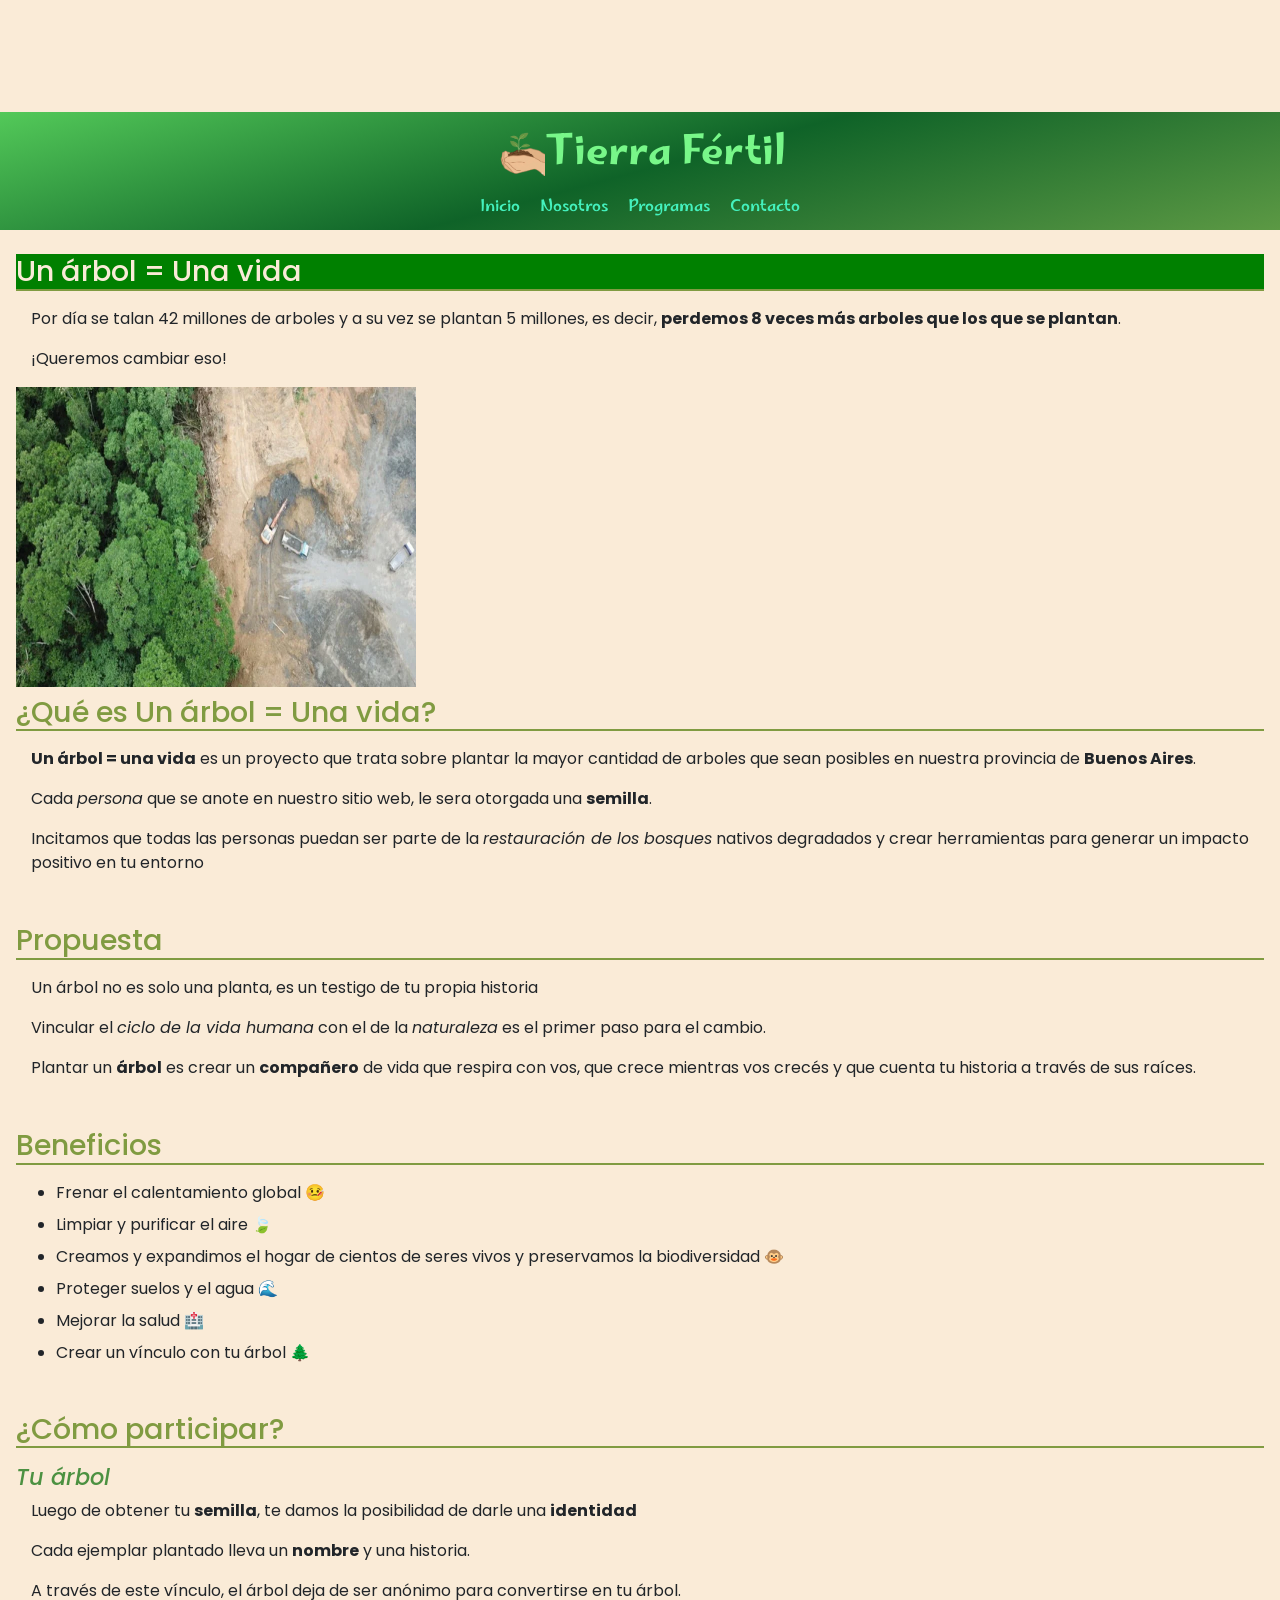
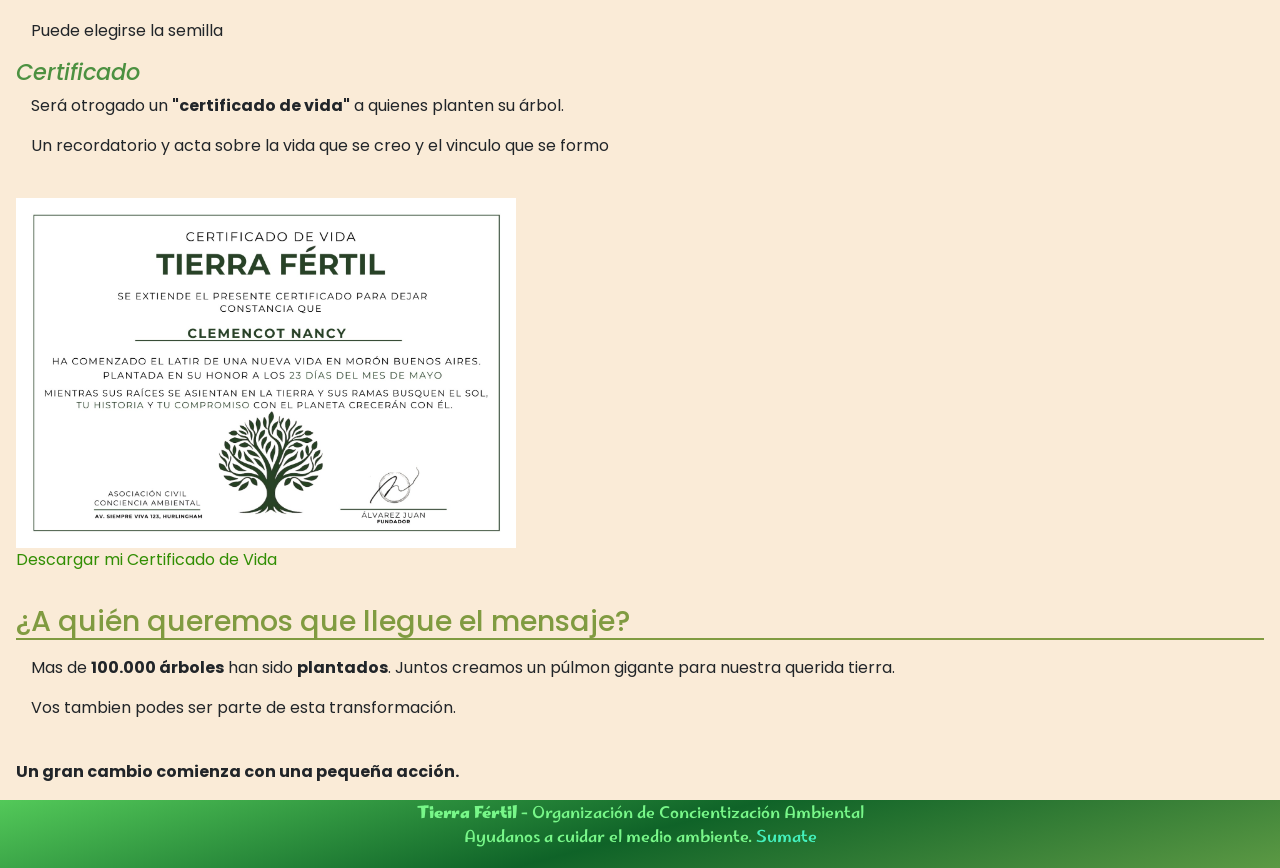
==== arbol.html @ 889e1631 "feat: agrego logo a las paginas" ====
<!DOCTYPE html>
<html lang="es">
    <head>
        <meta charset="UTF-8">
        <meta name="viewport" content="width=device-width, initial-scale=1.0">
        <link rel="preconnect" href="https://fonts.googleapis.com">
        <link rel="preconnect" href="https://fonts.gstatic.com" crossorigin> 
        <link href="https://fonts.googleapis.com/css2?family=Marhey:wght@300..700&family=Poppins:ital,wght@0,100;0,200;0,300;0,400;0,500;0,600;0,700;0,800;0,900;1,100;1,200;1,300;1,400;1,500;1,600;1,700;1,800;1,900&display=swap" rel="stylesheet">
        
        <link href="https://cdn.jsdelivr.net/npm/bootstrap@5.3.3/dist/css/bootstrap.min.css" rel="stylesheet">

        <link rel="stylesheet" href="css/estilos.css">

        <title>Un árbol = Una vida - Tierra Fértil</title>
    </head>

<body>
    <header class="encabezado">
            <div class="d-flex align-items-center justify-content-center">
                <img src="imagenes/LogoONG.png" alt="Logo Tierra Fértil" width="50" height="50" class="logo">
                <h1 class="d-none d-lg-block text-center pt-3">
                Tierra Fértil
                </h1>
            </div>
            <nav class="navbar navbar-expand-lg container-fluid navegacion">
                
                <div class="container-fluid d-flex justify-content-center">

                    <a class="navbar-brand d-lg-none tituloMobiles" href="index.html">Tierra Fértil</a>
                    
                    <button class="navbar-toggler ms-1" type="button" data-bs-toggle="collapse" data-bs-target=".menuTierraFertil" aria-controls="menuTierraFertil" aria-expanded="false" aria-label="Toggle navigation">
                        <span class="navbar-toggler-icon"></span>
                    </button>

                    <div class="collapse navbar-collapse menuTierraFertil">
                        
                        <ul class="navbar-nav text-end w-100 d-flex flex-column flex-lg-row justify-content-lg-center text-center">
                            <li class="mb-2 mb-lg-0"><a href="index.html">Inicio</a></li>
                            <li class="mb-2 mb-lg-0"><a href="nosotros.html">Nosotros</a></li>
                            <li class="menuDesplegable">
                            <a class="d-none d-lg-block" href="programas.html">Programas</a>

                            <ul class="subMenu">
                                <li><a href="sembrando.html">Sembrando conciencia diaria</a></li>
                                <li><a href="empleo.html">Empleo verde</a></li>
                                <li><a href="festival.html">Festival ambiental</a></li>
                                <li><a href="arbol.html">Un árbol = Una vida</a></li>
                            </ul>
                        </li>
                        <div class="mb-2 mb-lg-0 d-flex align-items-center justify-content-center">
                            <li class="d-lg-none"><a href="programas.html">Programas</a></li>
                    
                            <li class="nav-item dropdown d-lg-none">
                                <a class="nav-link dropdown-toggle" href="#" id="navbarDropdown" role="button" data-bs-toggle="dropdown" aria-expanded="false">
                                </a>
                        
                                <ul class="dropdown-menu bg-success border-0 text-center" aria-labelledby="navbarDropdown">
                                    <li><a class="dropdown-item text-white" href="sembrando.html">Sembrando conciencia diaria</a></li>
                                    <li><a class="dropdown-item text-white" href="empleo.html">Empleo verde</a></li>
                                    <li><a class="dropdown-item text-white" href="festival.html">Festival ambiental</a></li>
                                    <li><a class="dropdown-item text-white" href="arbol.html">Un árbol = Una vida</a></li>
                                </ul>
                            </li>
                        </div>
                            <li class="mb-2 mb-lg-0"><a href="contacto.html">Contacto</a></li>
                        </ul>
                    </div>
                </div>
            </nav>
        </header>

    <main class="cuerpoDePagina">

        <h2 class="titulo" >Un árbol = Una vida</h2>

                <p>
                    Por día se talan 42 millones de arboles y a su vez se plantan 5 millones, es decir,
                    <strong>perdemos 8 veces más arboles que los que se plantan</strong>.
                </p>

                <p>
                    ¡Queremos cambiar eso!
                </p>

        <section>
                
                <img src="imagenes/deforestacion" alt="fotografia de una deforestación masiva de un bosque"
                 width="400" height="300">

                <br>
            <h2>¿Qué es Un árbol = Una vida?</h2>

             <p>
                <strong>Un árbol = una vida</strong> es un proyecto que trata sobre plantar la mayor cantidad de arboles 
                que sean posibles en nuestra provincia de <strong>Buenos Aires</strong>.
             </p>

             <p>
                Cada <em>persona</em> que se anote en nuestro sitio web, 
                le sera otorgada una <strong>semilla</strong>.
             </p>

             <p>
                Incitamos que todas las personas puedan ser parte de la <em>restauración de los 
                bosques</em> nativos degradados y crear herramientas para 
                generar un impacto positivo en tu entorno
             </p>

        </section>

        <br>

        <section>
            <h2>Propuesta</h2>

            <p>
                Un árbol no es solo una planta, es un testigo de tu propia historia
            </p>

            <p>
                Vincular el <em>ciclo de la vida humana</em> con el de la <em>naturaleza</em> es el 
                primer paso para el cambio.
            </p>

            <p>
                Plantar un <strong>árbol</strong> es crear un <strong>compañero</strong> de vida que respira con vos, 
                que crece mientras vos crecés y que cuenta tu historia a través de sus raíces.
            </p>

        </section>

        <br>

        <section>
            <h2>Beneficios</h2>
                <ul>
                    <li>Frenar el calentamiento global 🤒</li>
                    <li>Limpiar y purificar el aire 🍃</li>
                    <li>Creamos y expandimos el hogar de cientos de seres vivos y preservamos la biodiversidad 🐵</li>
                    <li>Proteger suelos y el agua 🌊</li>
                    <li>Mejorar la salud 🏥</li>
                    <li>Crear un vínculo con tu árbol 🌲</li>
                </ul>
        </section>

        <br>

        <section>
            <h2>¿Cómo participar?</h2>

                <h3 class="subtitulo">Tu árbol</h3>
            <p>
                Luego de obtener tu <strong>semilla</strong>, 
                te damos la posibilidad de darle una <strong>identidad</strong>
            </p>

            <p>
                Cada ejemplar plantado lleva un <strong>nombre</strong> y una historia. 
            </p>

            <p>
                A través de este vínculo, el árbol deja de ser anónimo para convertirse en tu árbol.
            </p>

            <p>
                Puede elegirse la semilla
            </p>

                <h3 class="subtitulo">Certificado</h3>

                <p>
                    Será otrogado un <strong>"certificado de vida"</strong> a quienes
                    planten su árbol.
                </p>

                <p>
                    Un recordatorio y acta sobre la vida que se creo y el vinculo que se formo
                </p>

                <br>

                <img src="imagenes/Diploma_Bien.jpeg" alt="Foto de referencia del diploma del árbol"
                    width="500" height="350">

                <br>

                <a href="pdf/Diploma_Bien.pdf" target="_blank"
                download="Diploma_Bien">
                Descargar mi Certificado de Vida
                </a>

        </section>

        <br>

        <section>

                <h2> ¿A quién queremos que llegue el mensaje? </h2>
                <p>
                    Mas de <strong>100.000 árboles</strong> han sido <strong>plantados</strong>. 
                    Juntos creamos un púlmon gigante para nuestra querida tierra.
                </p>

                <p>
                    Vos tambien podes ser parte de esta transformación.
                </p>
            <br>
            
             <strong>Un gran cambio comienza con una pequeña acción.</strong>
        </section>

    </main>

    <footer class="pieDePagina">
            <p>
                <strong>Tierra Fértil</strong> - Organización de Concientización Ambiental <br>
                Ayudanos a cuidar el medio ambiente. <a href="contacto.html">Sumate</a> <br>
            </p>
        </footer>
        <script src='https://cdn.jsdelivr.net/npm/bootstrap@5.3.3/dist/js/bootstrap.bundle.min.js'> </script>
    </body>
</html>
---- css/estilos.css ----
* {
 box-sizing: border-box;
 margin: 0;
 padding: 0;
}

/* Variables */
:root {
    --color-marca: linear-gradient(165deg, #53c959, #0f6328, #157402b0); /*fondo verde*/
    --color-fondo: antiquewhite;
    --color-acento: #809B41;
    --color-publicaciones: #a9e159 ;
    --color-subtitulos: #4c9141 ;
    --color-links: #b40505; 
    --color-hover: #44f1bd;
}

body {
    font-family: "Poppins", sans-serif; 
    margin: 0px;
    padding: 0;
    padding-top: 7rem;
    background-color: var(--color-fondo);
    line-height: 1.5;
    min-height: 100vh;
    flex-direction: column;
    display: flex;
}

/*-- Navegación --*/

 .encabezado {
    font-family: "Marhey", sans-serif;
    background: var(--color-marca);
    color: #78f789;
    padding: 0.2em;
    text-align: center;
    width: 100%;
    margin: 0;
}

.navegacion ul {
    list-style: none;
    padding: 0;
}
.navegacion ul li {
    display: inline-block;
    margin: 0 10px;
    position: relative;
}

.navegacion ul li a {
    color: var(--color-hover);
    text-decoration: none;
}
.navegacion ul li a:hover {
    color: var(--color-links);
    text-decoration: none;
}

.navegacion .dropdown-menu.show {
    background: #0b5e28;
    border-radius: 1rem;
    padding: 0.5rem;
    min-width: 240px;
    
    position: absolute;
    left: 50%;
    transform: translateX(-50%);
    z-index: 1000;
}

.navegacion .dropdown-item {
    display: block;
    text-align: center;
    padding: 0.6rem 1.2rem;
    white-space: normal;
}

.navegacion .dropdown-item:hover {
    background-color: rgba(255, 255, 255, 0.15);
    color: #a3e635;
    border-radius: 4px;
}

    /*Nav mobiles*/
.tituloMobiles {
    font-size: 1.5rem;
    font-weight: bold;
    color: var(--color-marca);
    text-decoration: none;
}


/* Menu desplegable */

.navegacion ul ul {
    display: none;
    position: absolute;
    top: 100%;
    right:-110%;
    min-width: 270px;
    padding: 1px;
    background-color: #1E771E;
}

.menuDesplegable:hover .subMenu {
    display: inline-block;
}

.menuDesplegableMobile {
    background-color: var(--color-acento);
}

.subMenu li {
    display: block;
    margin: 10px;
    padding:10px;
    text-align: center;
}


/* Cuerpo de las paginas */
.cuerpoDePagina {
    max-width: 1800px;
    margin: 0rem auto;
    padding: 1rem;
    justify-content: center;
}

.cuerpoDePaginaContacto {
    max-width: 1800px;
    margin: 0rem ;
    padding: 1rem;
}

.cuerpoDePagina a {
    color: #2f8d00fc;
    text-decoration: none;
}

.cuerpoDePagina a:hover {
    color: var(--color-links);
    text-decoration: underline;
}

.cuerpoDePagina ul {
    padding-left: 40px;
    margin-bottom: 15px;
}

.cuerpoDePagina li {
    margin-bottom: 8px;
}

.cuerpoDePagina p {
    padding: 0 15px;
    text-align: justify;
}


.contenidos {
    margin-bottom: 1rem;
    padding: 0.5rem;
}

.programas {
    padding: 1rem;
}


/*-- Pie de pagina --*/
    /* Decoracion */
.pieDePagina {
    font-family: "Marhey", sans-serif;
    background: var(--color-marca);
    color: #78f789;
    padding: 0.1em;
    text-align: center;
}

    /* Decoracion de enalces */
.pieDePagina a {
    color: #44f1bd;
    text-decoration: none;
}
    /* Margenes y ubicacion*/
.pieDePagina {
    width: 100%;
    margin-top: auto;
    margin-bottom: 0;
}

/* Header */
.principal {
    padding: 0.3em;
    flex: 1;
}

.principal img {
    max-width: 100%;
    height: 500px;
}

.quienesSomos {
    text-align: center;
}

.quienesSomos p {
    text-align: left;
}

dt {
    font-weight: bold;
}

dd {
    margin: 0 0 0.8rem 1rem;
}

/* Pagina Inicio */
.tarjetas-programas {
    display: flex;
    flex-wrap: wrap;
    gap: 15px;
    justify-content: center;
    margin-top: 1rem;
}

.subtitulo-inicio {
    color: var(--color-subtitulos);
    margin-top: 1rem;
    text-align: center;
    margin-bottom: 1rem;
}

.texto-inicio{
    font-size: 1.3rem ;
    font-weight: 500;
    text-align: center;
}

.tarjetas-programas  {
    padding: 2rem;
    background-image: url('../imagenes/bosque.jpg');
    background-size: cover;
    background-position: center;
}

.programas-inicio p{
    font-size: 1.2rem ;
    color: white;
    font-weight: 500;
    text-align: center;
}

.programas-inicio {
    background-color: rgba(0, 0, 0, 0.7);
    border: 1px solid var(--color-acento);
    margin: 0.5rem;
    padding: 1rem;
    width: 350px;
    text-align: center;
}

/* Publicaciones */

.containerPublicaciones {
    background-color: var(--color-publicaciones) ;
    padding: 30px ;
    margin: 9px ;
    gap: 30px ;
    display: flex ;
    justify-content: space-around;
    flex-direction: row ;
    flex-wrap: wrap;
    align-items: flex-start;
}

.containerPublicaciones.menorGap {
    gap: 15px;
    flex-wrap: wrap;
}

.containerPublicaciones > figure {
    width: 300px;
    display: flex;
    flex-direction: column;
    align-items: center;
    margin: 0;
}

.containerPublicaciones.menorGap > figure {
    width: 200px;
}

.imagen_1 {
    border: 4px solid var(--color-fondo) ;
    width: 300px ;
    height: 194px;
}

.imagen_2 {
    border: 4px solid var(--color-fondo) ;
    width: 230px ;
    height: 130px;
}

.texto_imagen {
    font-family: 'Poppins', sans-serif;
    font-size: 15px ;
    color: #553d2a;
    font-weight: 500;
    text-align: center;
    margin: 10px;
}

/* video */

.container_video{
    background-color: var(--color-publicaciones);
    padding: 10px;
    margin: 20px;
    max-width: 716px;
    display: flex;
    justify-content: center;
    align-items: center;
}

.video {
    display: block;
    width: 100%;
    height: auto;
    border: 4px solid var(--color-fondo);
}

/* Formulario de contacto */

form {
    font-family: "Marhey", sans-serif;
    width: 100%;
    border: 1px solid var(--color-acento);
    padding: 1rem;
    margin-top: 0;
    margin-bottom: 1rem;
    justify-content: center;
}

form label {
    display: inline-block;
    margin-right: 10px; 
}

form input, form textarea {
    width: 90%;
    padding: 8px;
    margin-bottom: 10px;
    border: 1px solid var(--color-acento);
}

form select {
    width: 90%;
    padding: 8px;
    margin-bottom: 10px;
    border: 1px solid var(--color-acento);
}

/* Bootstrap - personalizaciones */
.boton{
    color: var(--color-acento) !important;
    border-color: var(--color-acento)!important;
}

.boton:hover {
    background-color: var(--color-acento)!important;
    color: #fff !important;
    border-color: var(--color-acento) !important;
}

/* Titulo*/
h2 {
  font-size: 1.8rem;         
  color: var(--color-acento); 
  margin-top: 0.5rem;           
  margin-bottom: 1rem;        
  border-bottom: 2px solid var(--color-acento); 
}

h3 {
  font-size: 1.4rem;          
  margin-bottom: 0.5rem;
  font-style: italic;         
  margin-top: 1rem;
}

.titulo {
    color: var(--color-fondo) ;
    background-color: green ;
}

.subtitulo {
    color: var(--color-subtitulos)
}

.programas hr{
    height: 1px;
    background-color: var(--color-acento);
    border: none
}
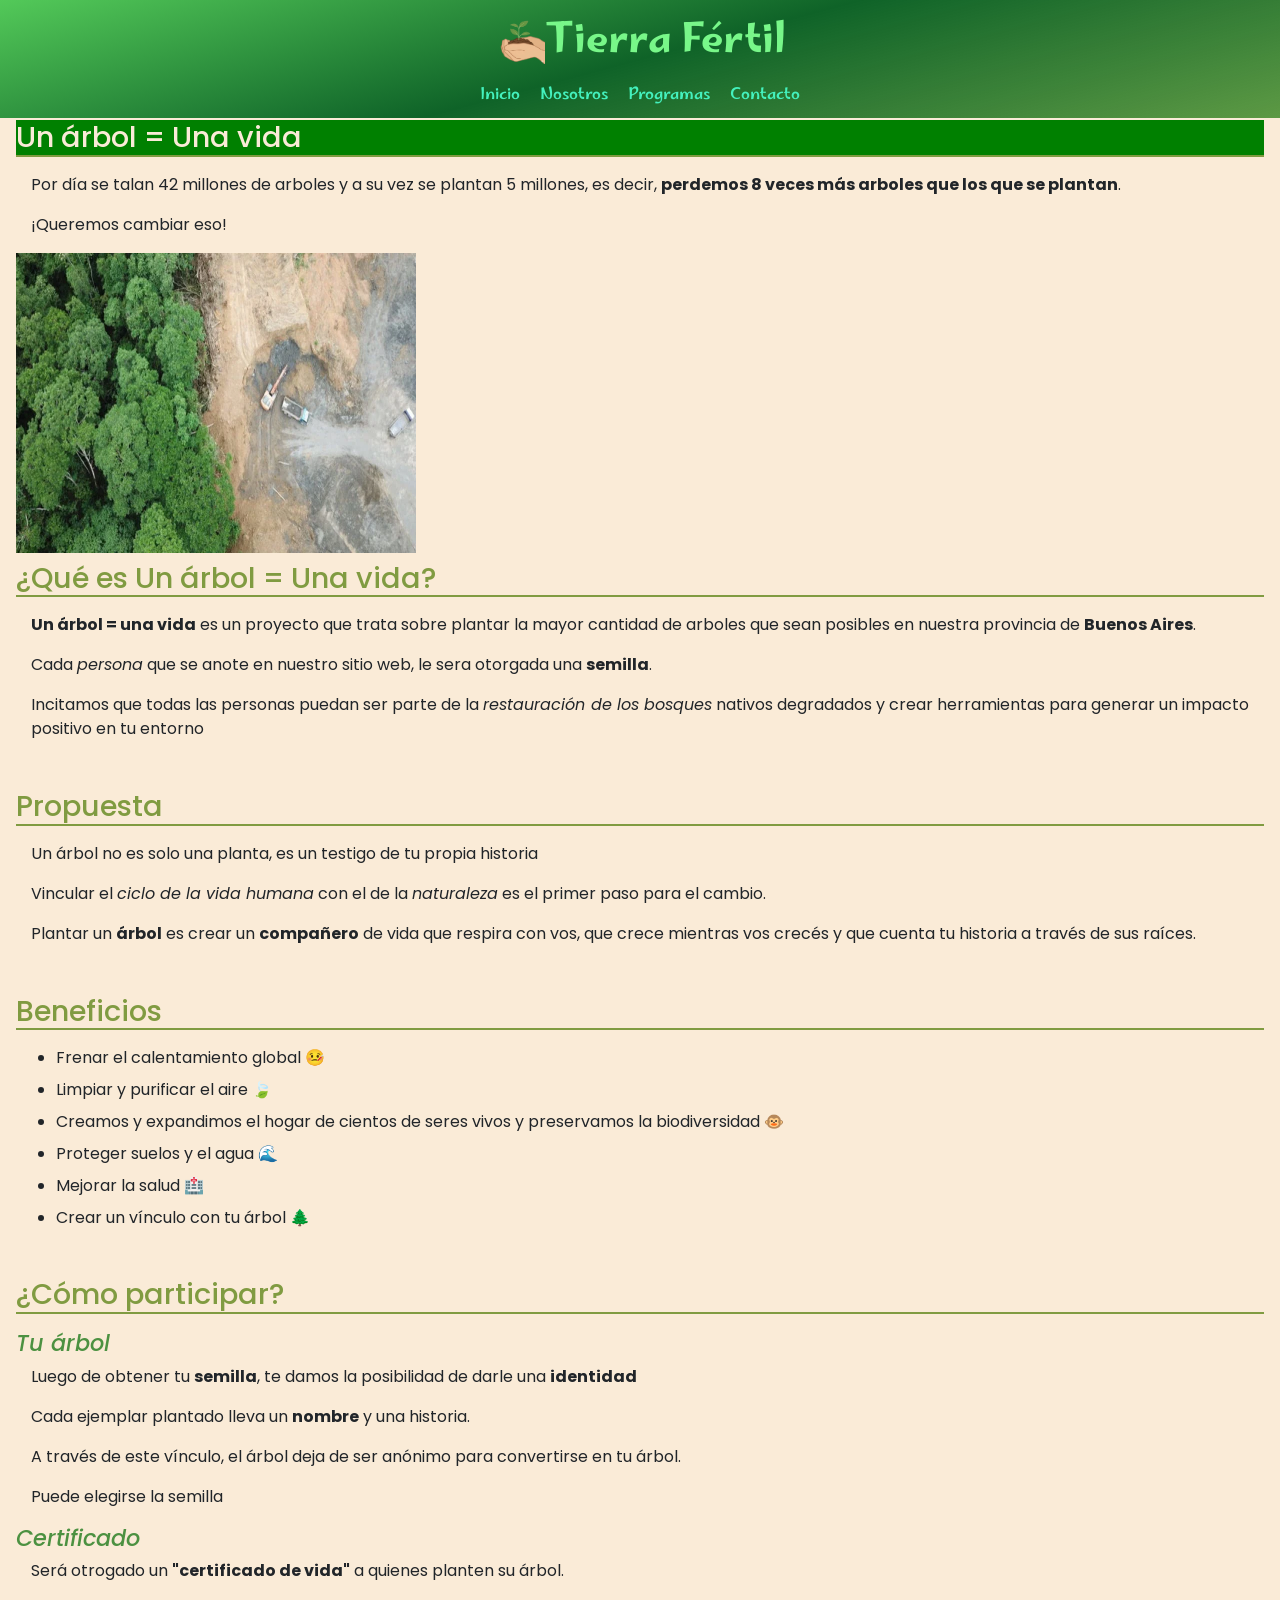
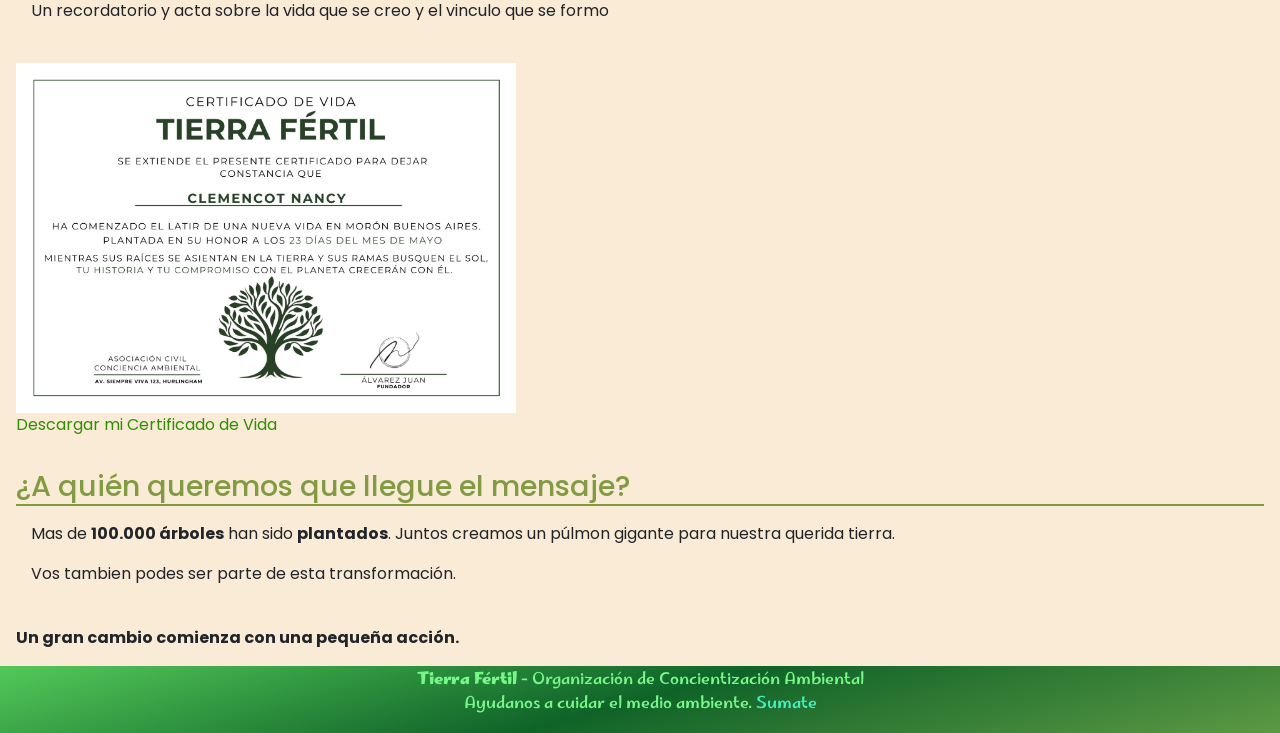
==== commit 0c63547f: "fix: arreglo la validacion del header de las paginas" ====
--- a/arbol.html
+++ b/arbol.html
@@ -15,7 +15,7 @@
     </head>
 
 <body>
-    <header class="encabezado">
+    <header class="fixed-top encabezado">
             <div class="d-flex align-items-center justify-content-center">
                 <img src="imagenes/LogoONG.png" alt="Logo Tierra Fértil" width="50" height="50" class="logo">
                 <h1 class="d-none d-lg-block text-center pt-3">
@@ -38,30 +38,30 @@
                             <li class="mb-2 mb-lg-0"><a href="index.html">Inicio</a></li>
                             <li class="mb-2 mb-lg-0"><a href="nosotros.html">Nosotros</a></li>
                             <li class="menuDesplegable">
-                            <a class="d-none d-lg-block" href="programas.html">Programas</a>
-
-                            <ul class="subMenu">
-                                <li><a href="sembrando.html">Sembrando conciencia diaria</a></li>
-                                <li><a href="empleo.html">Empleo verde</a></li>
-                                <li><a href="festival.html">Festival ambiental</a></li>
-                                <li><a href="arbol.html">Un árbol = Una vida</a></li>
-                            </ul>
-                        </li>
-                        <div class="mb-2 mb-lg-0 d-flex align-items-center justify-content-center">
-                            <li class="d-lg-none"><a href="programas.html">Programas</a></li>
-                    
-                            <li class="nav-item dropdown d-lg-none">
-                                <a class="nav-link dropdown-toggle" href="#" id="navbarDropdown" role="button" data-bs-toggle="dropdown" aria-expanded="false">
-                                </a>
-                        
-                                <ul class="dropdown-menu bg-success border-0 text-center" aria-labelledby="navbarDropdown">
-                                    <li><a class="dropdown-item text-white" href="sembrando.html">Sembrando conciencia diaria</a></li>
-                                    <li><a class="dropdown-item text-white" href="empleo.html">Empleo verde</a></li>
-                                    <li><a class="dropdown-item text-white" href="festival.html">Festival ambiental</a></li>
-                                    <li><a class="dropdown-item text-white" href="arbol.html">Un árbol = Una vida</a></li>
+                                <a class="d-none d-lg-block" href="programas.html">Programas</a>
+
+                                <ul class="subMenu">
+                                    <li><a href="sembrando.html">Sembrando conciencia diaria</a></li>
+                                    <li><a href="empleo.html">Empleo verde</a></li>
+                                    <li><a href="festival.html">Festival ambiental</a></li>
+                                    <li><a href="arbol.html">Un árbol = Una vida</a></li>
                                 </ul>
                             </li>
-                        </div>
+                            
+                           <li class="mb-2 d-lg-none text-center w-100">
+    
+                                <a class="me-1 inline-block" href="programas.html">Programas</a>
+
+                                <a class="dropdown-toggle inline-block" href="#" id="navbarDropdownMobile" role="button" data-bs-toggle="dropdown" aria-expanded="false"></a>
+                                
+                                <ul class="dropdown-menu text-center w-50 d-column d-lg-none menuDespegableMobile" aria-labelledby="navbarDropdownMobile">
+                                    <li><a class="dropdown-item d-block" href="sembrando.html">Sembrando conciencia diaria</a></li>
+                                    <li><a class="dropdown-item d-block" href="empleo.html">Empleo verde</a></li>
+                                    <li><a class="dropdown-item d-block" href="festival.html">Festival ambiental</a></li>
+                                    <li><a class="dropdown-item d-block" href="arbol.html">Un árbol = Una vida</a></li>
+                                </ul>
+
+                            </li>
                             <li class="mb-2 mb-lg-0"><a href="contacto.html">Contacto</a></li>
                         </ul>
                     </div>
--- a/css/estilos.css
+++ b/css/estilos.css
@@ -19,7 +19,7 @@
     font-family: "Poppins", sans-serif; 
     margin: 0px;
     padding: 0;
-    padding-top: 7rem;
+    padding-top: 6rem;
     background-color: var(--color-fondo);
     line-height: 1.5;
     min-height: 100vh;
@@ -128,12 +128,6 @@
     justify-content: center;
 }
 
-.cuerpoDePaginaContacto {
-    max-width: 1800px;
-    margin: 0rem ;
-    padding: 1rem;
-}
-
 .cuerpoDePagina a {
     color: #2f8d00fc;
     text-decoration: none;
@@ -265,7 +259,7 @@
 
 /* Publicaciones */
 
-.containerPublicaciones {
+.container {
     background-color: var(--color-publicaciones) ;
     padding: 30px ;
     margin: 9px ;
@@ -277,12 +271,12 @@
     align-items: flex-start;
 }
 
-.containerPublicaciones.menorGap {
+.container.menorGap {
     gap: 15px;
     flex-wrap: wrap;
 }
 
-.containerPublicaciones > figure {
+.container > figure {
     width: 300px;
     display: flex;
     flex-direction: column;
@@ -290,7 +284,7 @@
     margin: 0;
 }
 
-.containerPublicaciones.menorGap > figure {
+.container.menorGap > figure {
     width: 200px;
 }
 
@@ -335,15 +329,13 @@
 }
 
 /* Formulario de contacto */
-
 form {
     font-family: "Marhey", sans-serif;
-    width: 100%;
+    width: 40%;
     border: 1px solid var(--color-acento);
     padding: 1rem;
-    margin-top: 0;
-    margin-bottom: 1rem;
-    justify-content: center;
+    margin-top: 1rem;
+    margin-bottom: 0.5rem;
 }
 
 form label {
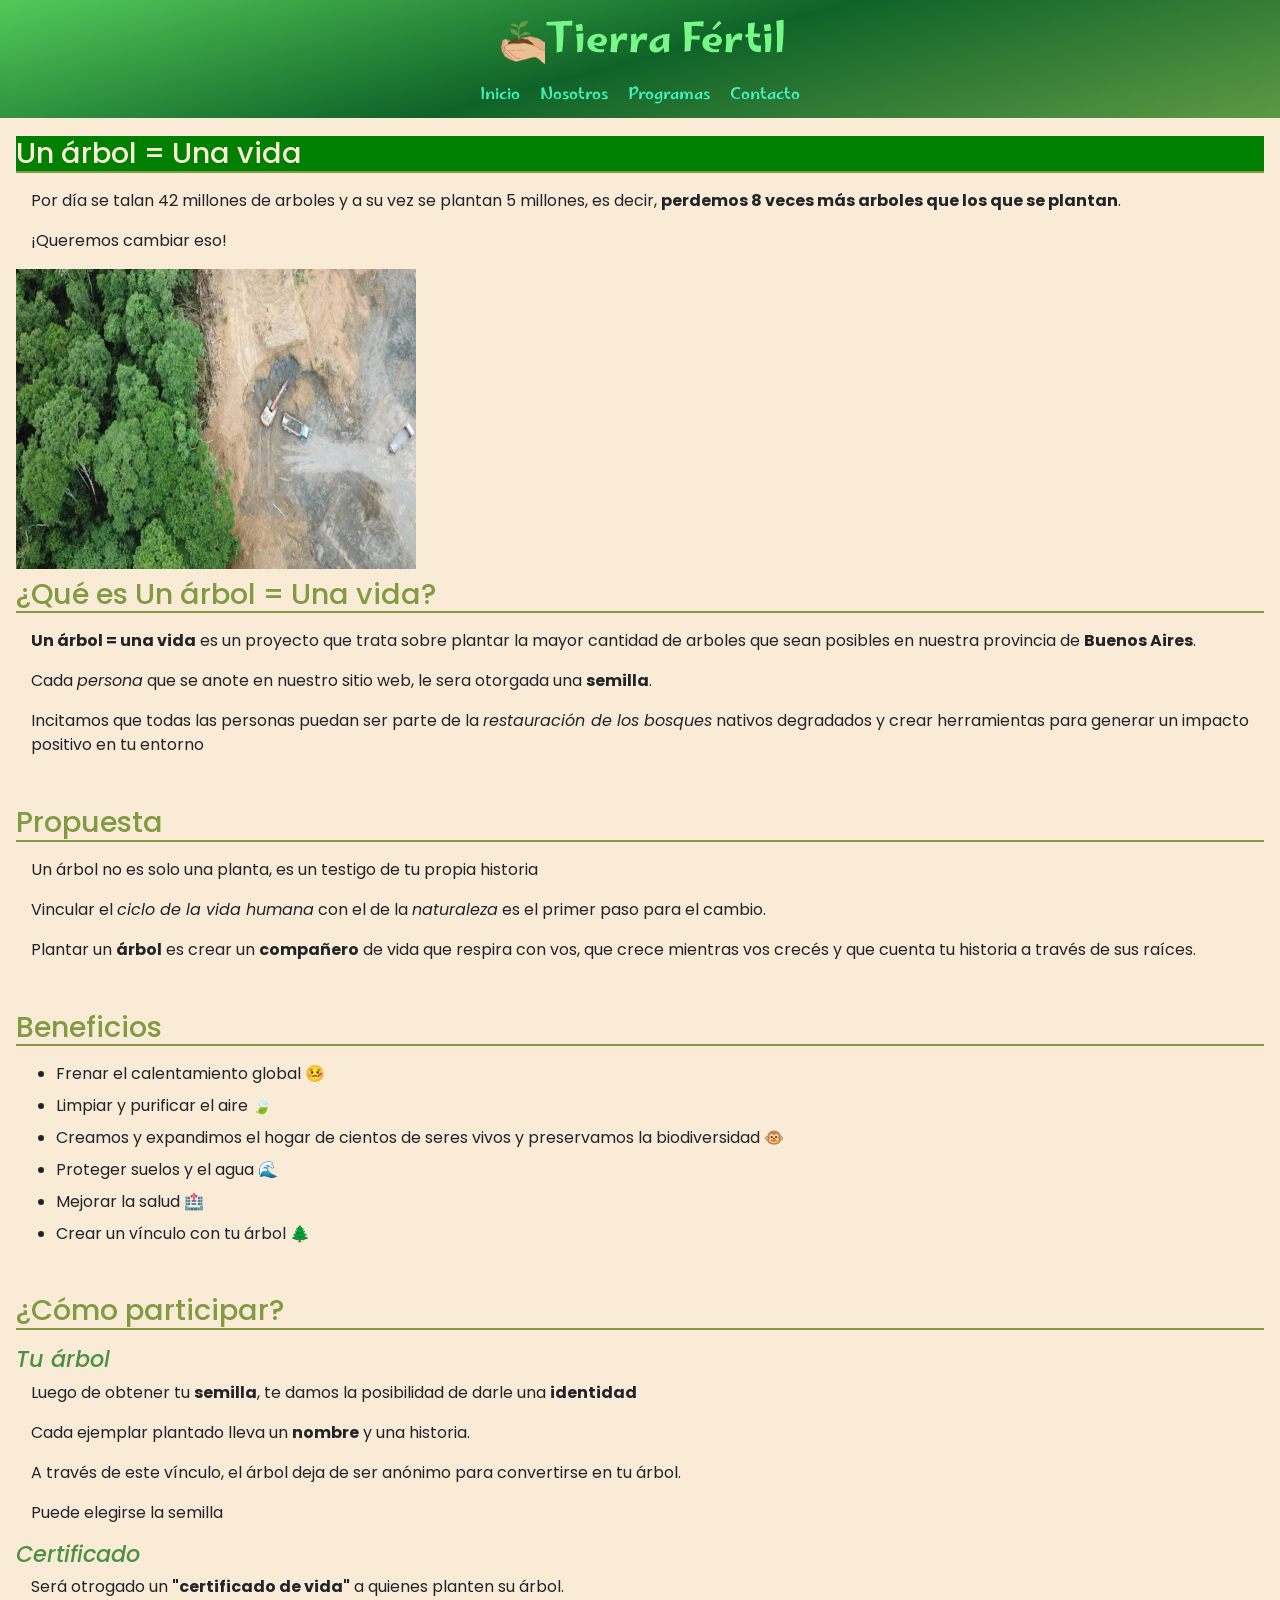
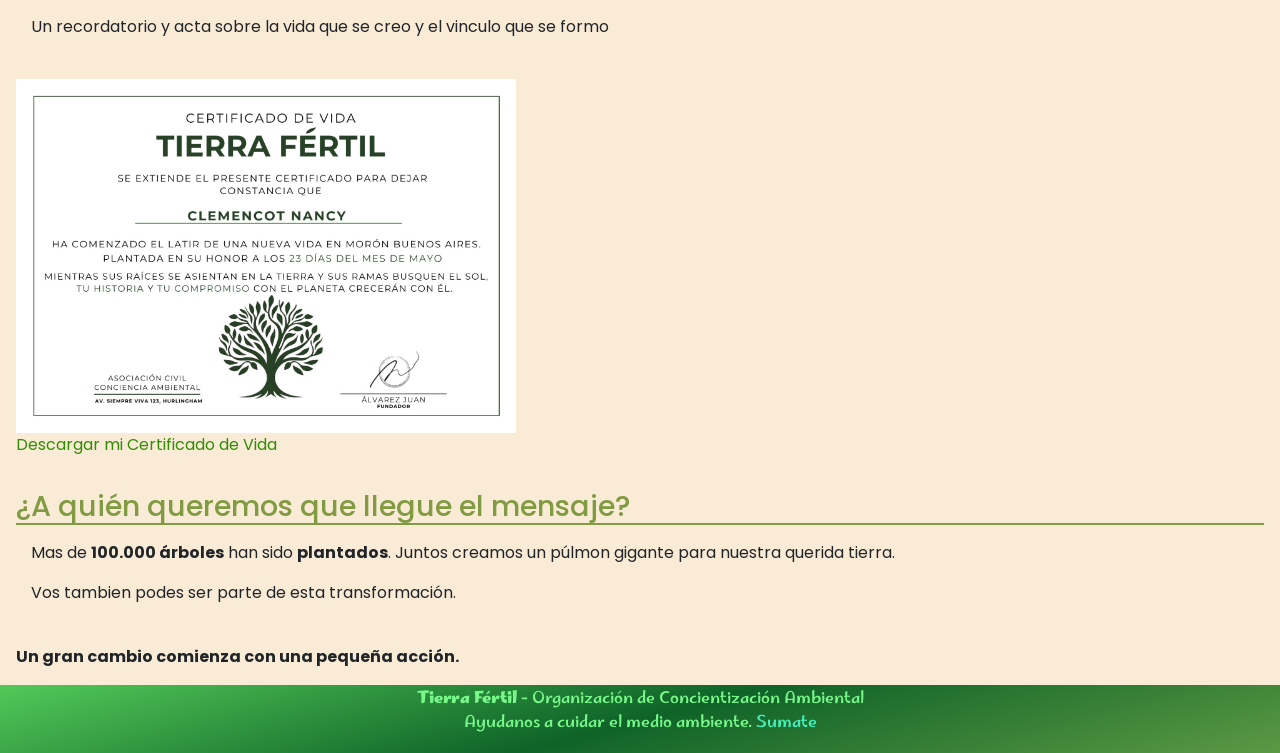
==== commit 61ab1ba9: "fix: Arreglé página arbol para pantallas chicas" ====
--- a/arbol.html
+++ b/arbol.html
@@ -179,7 +179,7 @@
 
                 <br>
 
-                <img src="imagenes/Diploma_Bien.jpeg" alt="Foto de referencia del diploma del árbol"
+                <img src="imagenes/Diploma_Bien.jpeg" class="img-fluid" alt="Foto de referencia del diploma del árbol"
                     width="500" height="350">
 
                 <br>
--- a/css/estilos.css
+++ b/css/estilos.css
@@ -19,7 +19,7 @@
     font-family: "Poppins", sans-serif; 
     margin: 0px;
     padding: 0;
-    padding-top: 6rem;
+    padding-top: 7rem;
     background-color: var(--color-fondo);
     line-height: 1.5;
     min-height: 100vh;
@@ -128,6 +128,12 @@
     justify-content: center;
 }
 
+.cuerpoDePaginaContacto {
+    max-width: 1800px;
+    margin: 0rem ;
+    padding: 1rem;
+}
+
 .cuerpoDePagina a {
     color: #2f8d00fc;
     text-decoration: none;
@@ -259,24 +265,24 @@
 
 /* Publicaciones */
 
-.container {
+.containerPublicaciones {
     background-color: var(--color-publicaciones) ;
-    padding: 30px ;
+    padding: 20px ;
     margin: 9px ;
-    gap: 30px ;
-    display: flex ;
+    display: flex;
+    gap: 10px ;
     justify-content: space-around;
     flex-direction: row ;
     flex-wrap: wrap;
     align-items: flex-start;
 }
 
-.container.menorGap {
+.containerPublicaciones.menorGap {
     gap: 15px;
     flex-wrap: wrap;
 }
 
-.container > figure {
+.containerPublicaciones > figure {
     width: 300px;
     display: flex;
     flex-direction: column;
@@ -284,7 +290,13 @@
     margin: 0;
 }
 
-.container.menorGap > figure {
+.containerPublicaciones .card-img-top {
+    height: 13rem;
+    width: auto;    
+    object-fit: cover;   
+}
+
+.containerPublicaciones.menorGap > figure {
     width: 200px;
 }
 
@@ -303,7 +315,7 @@
 .texto_imagen {
     font-family: 'Poppins', sans-serif;
     font-size: 15px ;
-    color: #553d2a;
+    color: black;
     font-weight: 500;
     text-align: center;
     margin: 10px;
@@ -329,13 +341,15 @@
 }
 
 /* Formulario de contacto */
+
 form {
     font-family: "Marhey", sans-serif;
-    width: 40%;
+    width: 100%;
     border: 1px solid var(--color-acento);
     padding: 1rem;
-    margin-top: 1rem;
-    margin-bottom: 0.5rem;
+    margin-top: 0;
+    margin-bottom: 1rem;
+    justify-content: center;
 }
 
 form label {
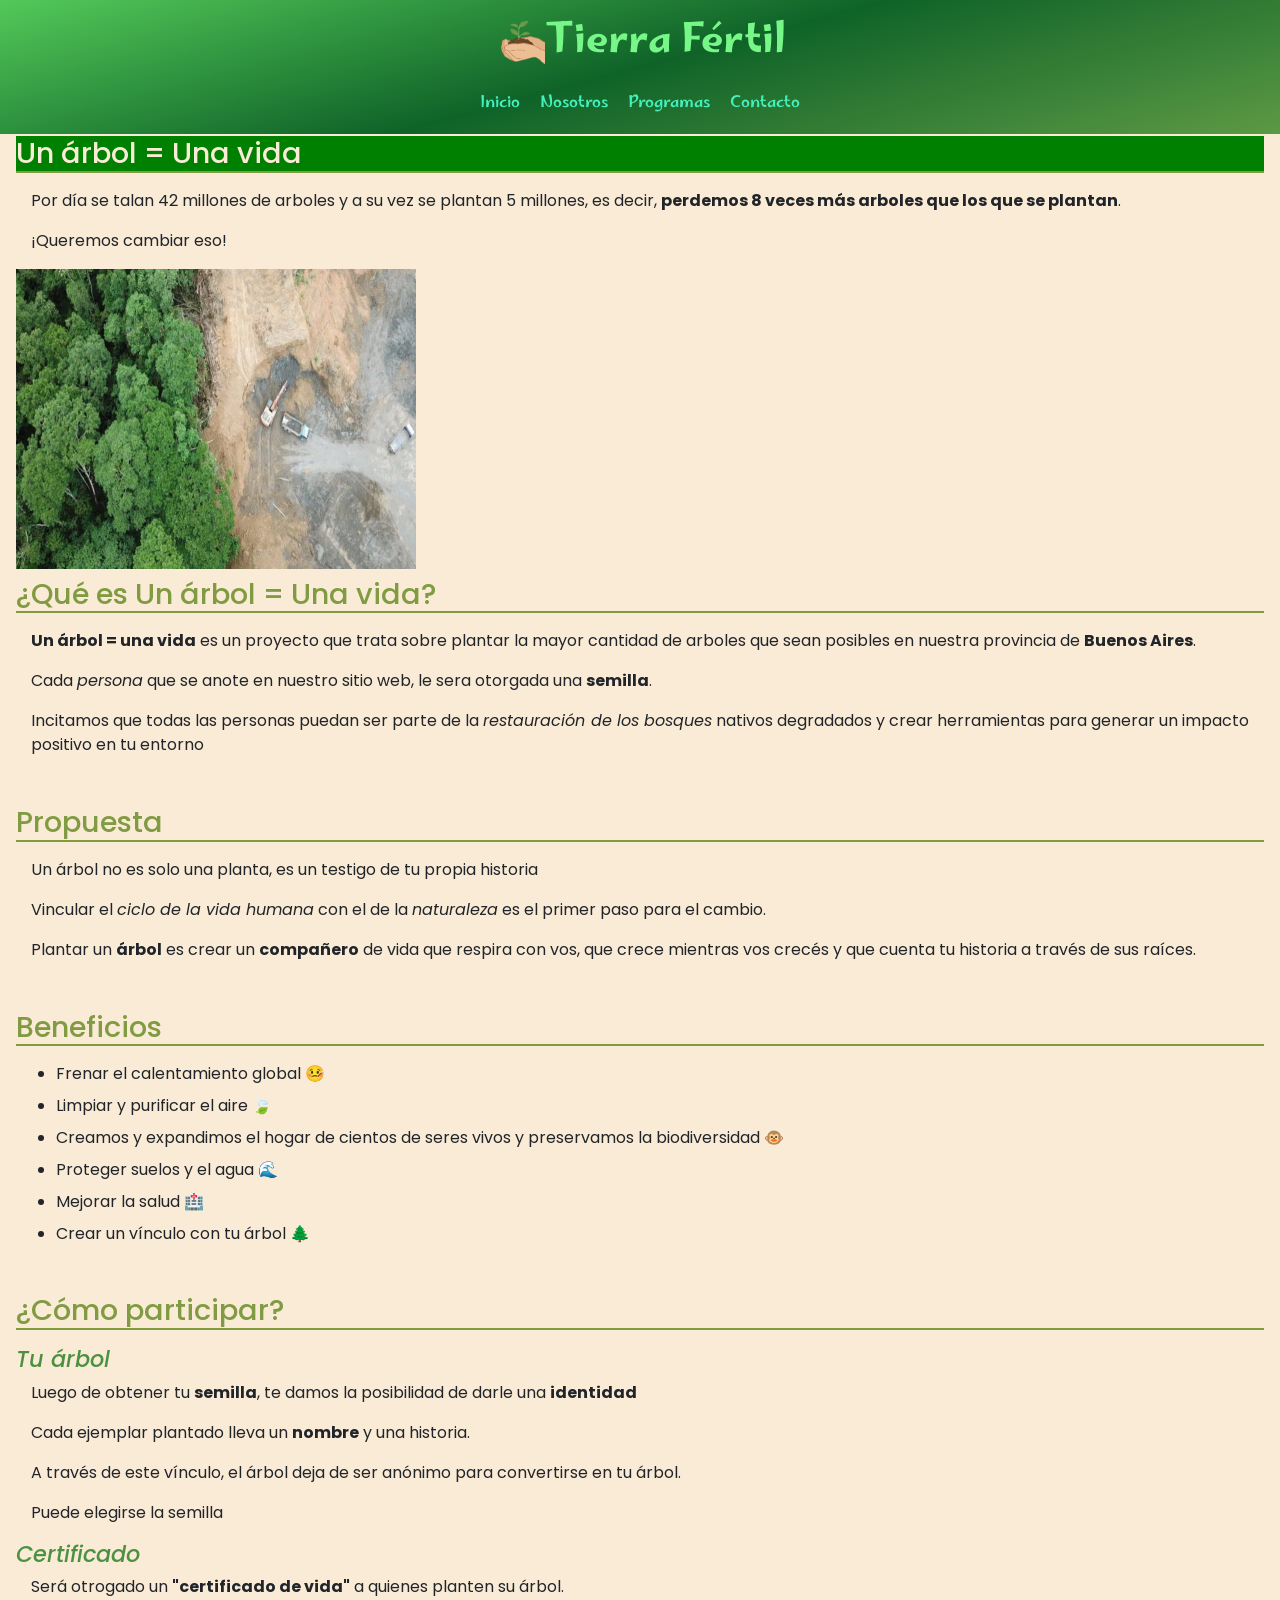
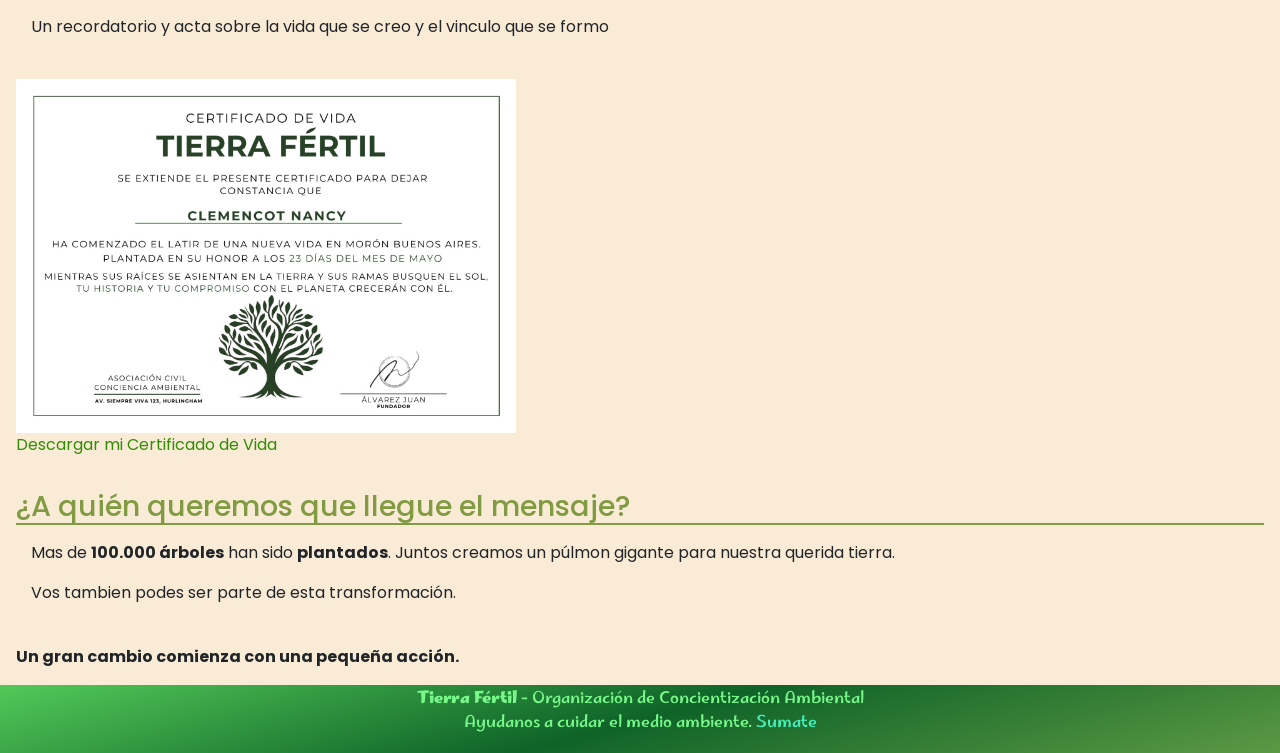
==== commit 6feef0cd: "fix: Arreglo el nav en tablets" ====
--- a/arbol.html
+++ b/arbol.html
@@ -22,7 +22,7 @@
                 Tierra Fértil
                 </h1>
             </div>
-            <nav class="navbar navbar-expand-lg container-fluid navegacion">
+            <nav class="navbar navbar-expand-xl container-fluid navegacion">
                 
                 <div class="container-fluid d-flex justify-content-center">
 
@@ -34,11 +34,11 @@
 
                     <div class="collapse navbar-collapse menuTierraFertil">
                         
-                        <ul class="navbar-nav text-end w-100 d-flex flex-column flex-lg-row justify-content-lg-center text-center">
-                            <li class="mb-2 mb-lg-0"><a href="index.html">Inicio</a></li>
-                            <li class="mb-2 mb-lg-0"><a href="nosotros.html">Nosotros</a></li>
+                        <ul class="navbar-nav text-end w-100 d-flex flex-column mt-2 flex-xl-row justify-content-lg-center  text-center">
+                            <li class="mb-2 mb-lg-2"><a href="index.html">Inicio</a></li>
+                            <li class="mb-2 mb-lg-2"><a href="nosotros.html">Nosotros</a></li>
                             <li class="menuDesplegable">
-                                <a class="d-none d-lg-block" href="programas.html">Programas</a>
+                                <a class="d-none mb-2 d-xl-block" href="programas.html">Programas</a>
 
                                 <ul class="subMenu">
                                     <li><a href="sembrando.html">Sembrando conciencia diaria</a></li>
@@ -48,17 +48,17 @@
                                 </ul>
                             </li>
                             
-                           <li class="mb-2 d-lg-none text-center w-100">
+                           <li class="mb-2 d-xl-none text-center w-100">
     
                                 <a class="me-1 inline-block" href="programas.html">Programas</a>
 
                                 <a class="dropdown-toggle inline-block" href="#" id="navbarDropdownMobile" role="button" data-bs-toggle="dropdown" aria-expanded="false"></a>
                                 
-                                <ul class="dropdown-menu text-center w-50 d-column d-lg-none menuDespegableMobile" aria-labelledby="navbarDropdownMobile">
-                                    <li><a class="dropdown-item d-block" href="sembrando.html">Sembrando conciencia diaria</a></li>
-                                    <li><a class="dropdown-item d-block" href="empleo.html">Empleo verde</a></li>
-                                    <li><a class="dropdown-item d-block" href="festival.html">Festival ambiental</a></li>
-                                    <li><a class="dropdown-item d-block" href="arbol.html">Un árbol = Una vida</a></li>
+                                <ul class="dropdown-menu text-center w-25 d-column d-xl-none menuDespegableMobile" aria-labelledby="navbarDropdownMobile">
+                                    <li><a class="dropdown-item d-block " href="sembrando.html">Sembrando conciencia diaria</a></li>
+                                    <li><a class="dropdown-item d-block " href="empleo.html">Empleo verde</a></li>
+                                    <li><a class="dropdown-item d-block " href="festival.html">Festival ambiental</a></li>
+                                    <li><a class="dropdown-item d-block " href="arbol.html">Un árbol = Una vida</a></li>
                                 </ul>
 
                             </li>
--- a/css/estilos.css
+++ b/css/estilos.css
@@ -104,6 +104,7 @@
     background-color: #1E771E;
 }
 
+
 .menuDesplegable:hover .subMenu {
     display: inline-block;
 }
@@ -264,6 +265,12 @@
 }
 
 /* Publicaciones */
+
+.containerCards {
+    background-color: var(--color-publicaciones) ;
+    padding: 20px ;
+    margin: 9px ;
+}
 
 .containerPublicaciones {
     background-color: var(--color-publicaciones) ;
@@ -290,7 +297,7 @@
     margin: 0;
 }
 
-.containerPublicaciones .card-img-top {
+.containerCards .card-img-top {
     height: 13rem;
     width: auto;    
     object-fit: cover;   
@@ -303,12 +310,12 @@
 .imagen_1 {
     border: 4px solid var(--color-fondo) ;
     width: 300px ;
-    height: 194px;
+    height: 160px;
 }
 
 .imagen_2 {
     border: 4px solid var(--color-fondo) ;
-    width: 230px ;
+    width: 200px ;
     height: 130px;
 }
 
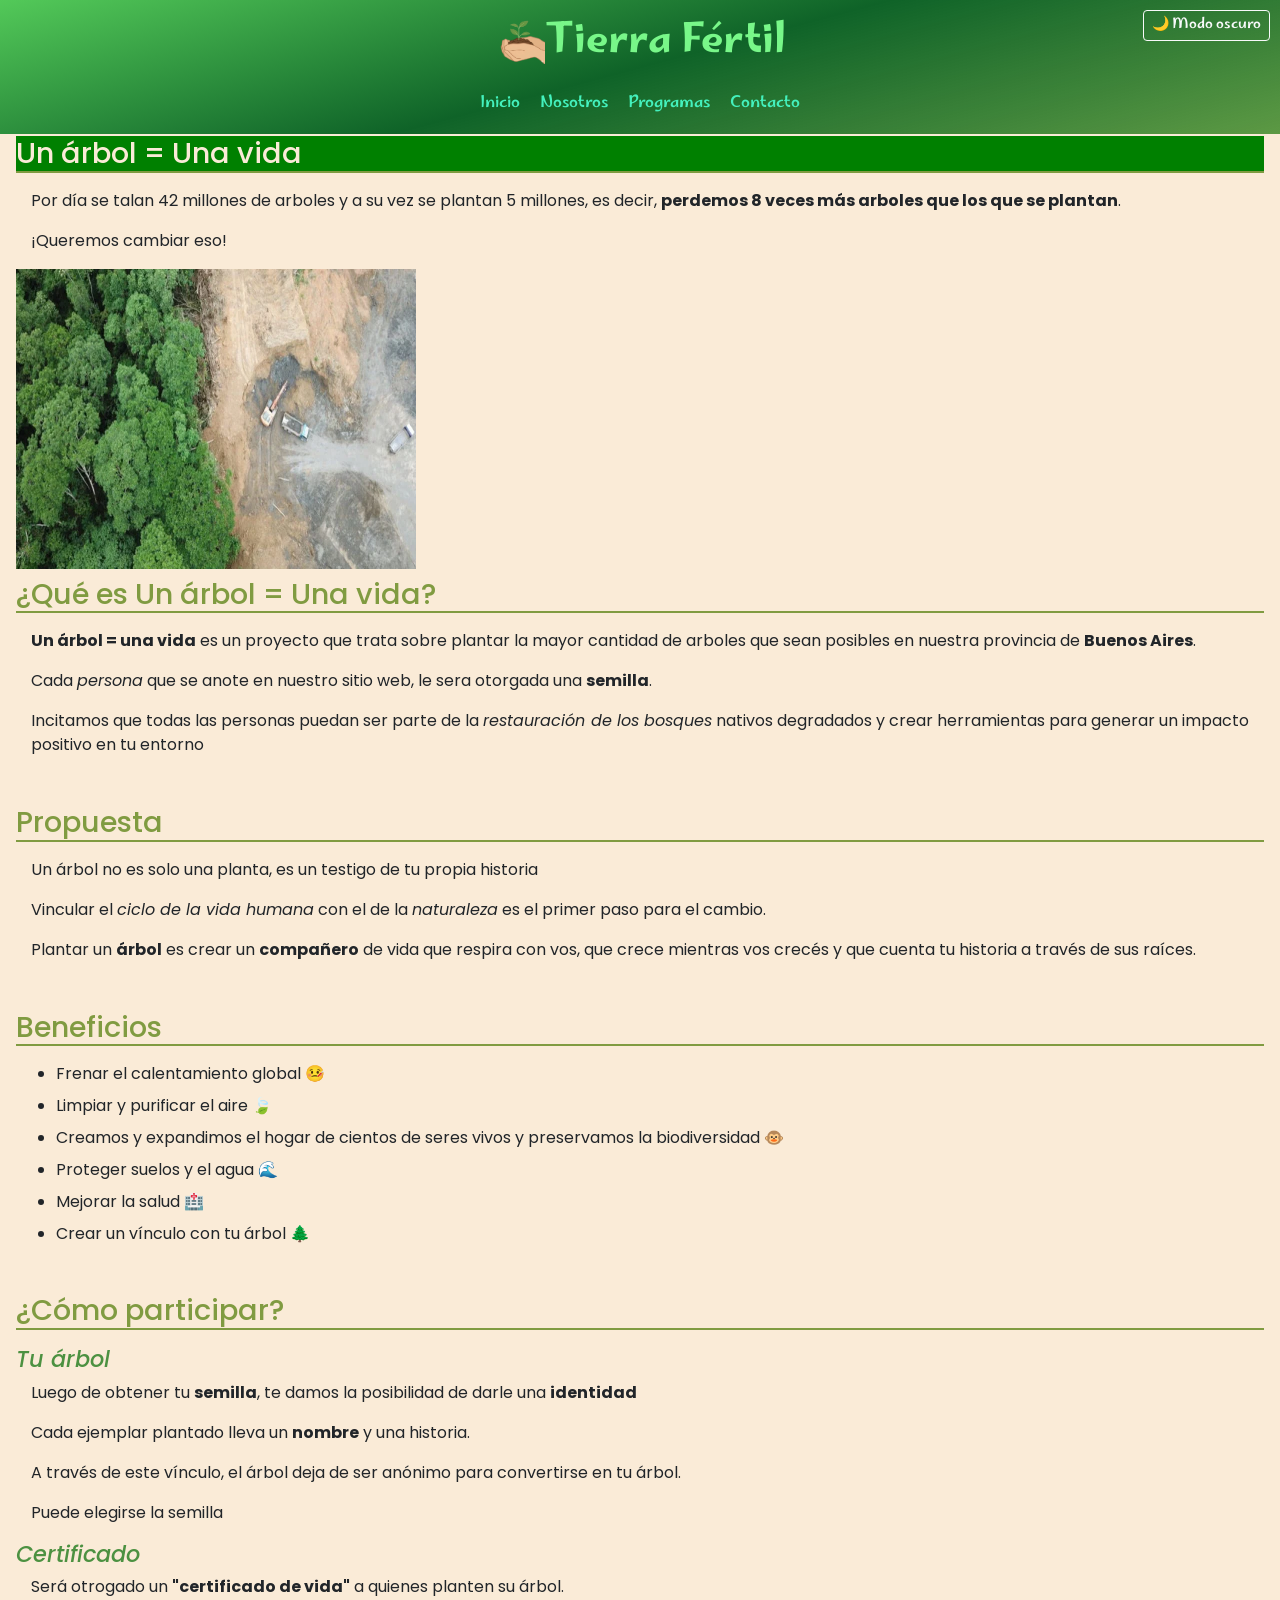
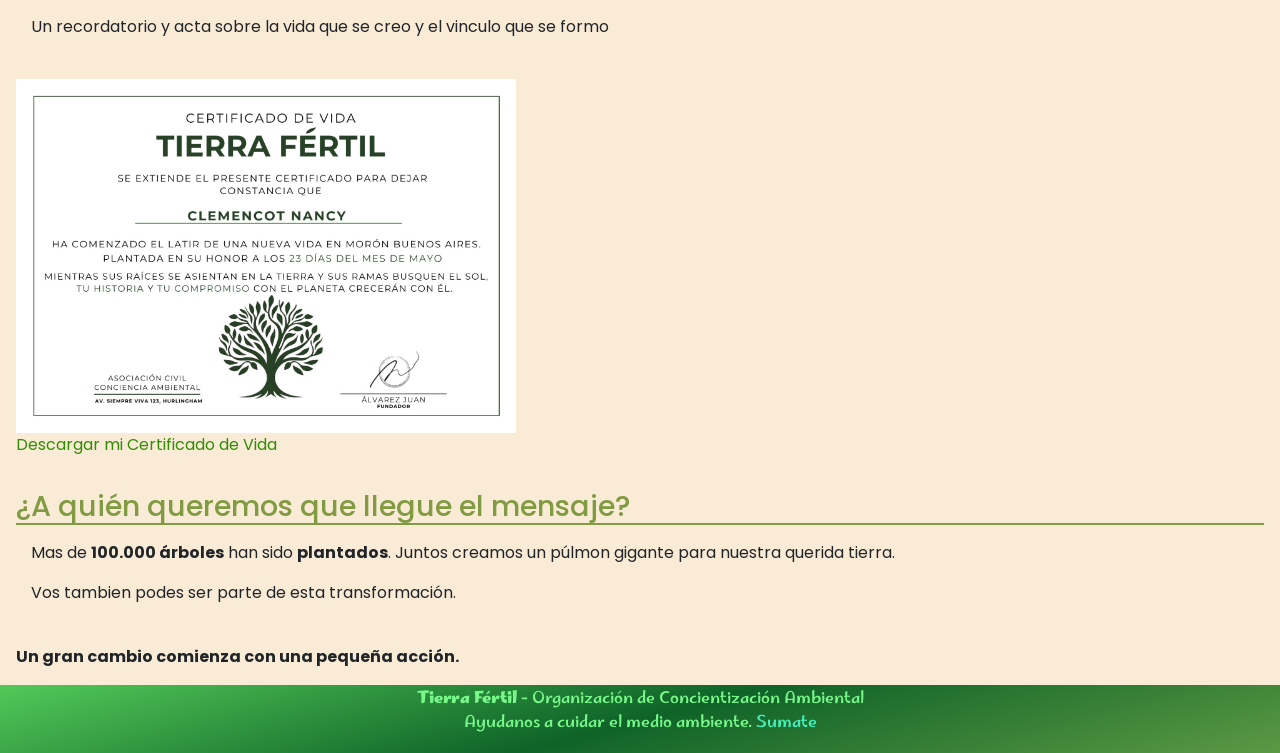
==== commit a4f16fc4: "add: Enlace main.js y agregue el modo oscuro a todas las páginas" ====
--- a/arbol.html
+++ b/arbol.html
@@ -67,6 +67,8 @@
                     </div>
                 </div>
             </nav>
+
+            <button id="boton" class="btn btn-outline-light btn-modo  btn-sm">🌙 Modo oscuro </button>
         </header>
 
     <main class="cuerpoDePagina">
@@ -218,5 +220,6 @@
             </p>
         </footer>
         <script src='https://cdn.jsdelivr.net/npm/bootstrap@5.3.3/dist/js/bootstrap.bundle.min.js'> </script>
+        <script src="js/main.js"></script>
     </body>
 </html>
--- a/css/estilos.css
+++ b/css/estilos.css
@@ -7,6 +7,7 @@
 /* Variables */
 :root {
     --color-marca: linear-gradient(165deg, #53c959, #0f6328, #157402b0); /*fondo verde*/
+    --color-marca-oscura: linear-gradient(165deg, #032705, #0f6328, #032705);
     --color-fondo: antiquewhite;
     --color-acento: #809B41;
     --color-publicaciones: #a9e159 ;
@@ -27,6 +28,35 @@
     display: flex;
 }
 
+/*Modo oscuro*/
+
+body.modo-oscuro {
+  background-color: #1A1A1A;
+  color: #F5F5F5;
+}
+
+.btn-modo{
+    position: absolute;
+    top: 10px;
+    right: 10px;
+}
+
+.btn-modo:hover{
+    opacity: 0.8;
+}
+
+body.modo-oscuro header {
+   background: var(--color-marca-oscura);
+   color: #49af57;
+
+}
+
+body.modo-oscuro footer {
+    background: var(--color-marca-oscura);
+    color: #49af57;
+}
+
+
 /*-- Navegación --*/
 
  .encabezado {
@@ -211,6 +241,11 @@
     text-align: left;
 }
 
+.img-fluid{
+    max-width: 100%;
+    height: auto;
+}
+
 dt {
     font-weight: bold;
 }
@@ -390,6 +425,15 @@
     border-color: var(--color-acento) !important;
 }
 
+/* Colores para la validacion del formulario*/
+.error {
+  color: #B71C1C;   
+}
+
+.exito {
+  color: #1A6B2A;   
+}
+
 /* Titulo*/
 h2 {
   font-size: 1.8rem;         
@@ -420,4 +464,3 @@
     background-color: var(--color-acento);
     border: none
 }
-
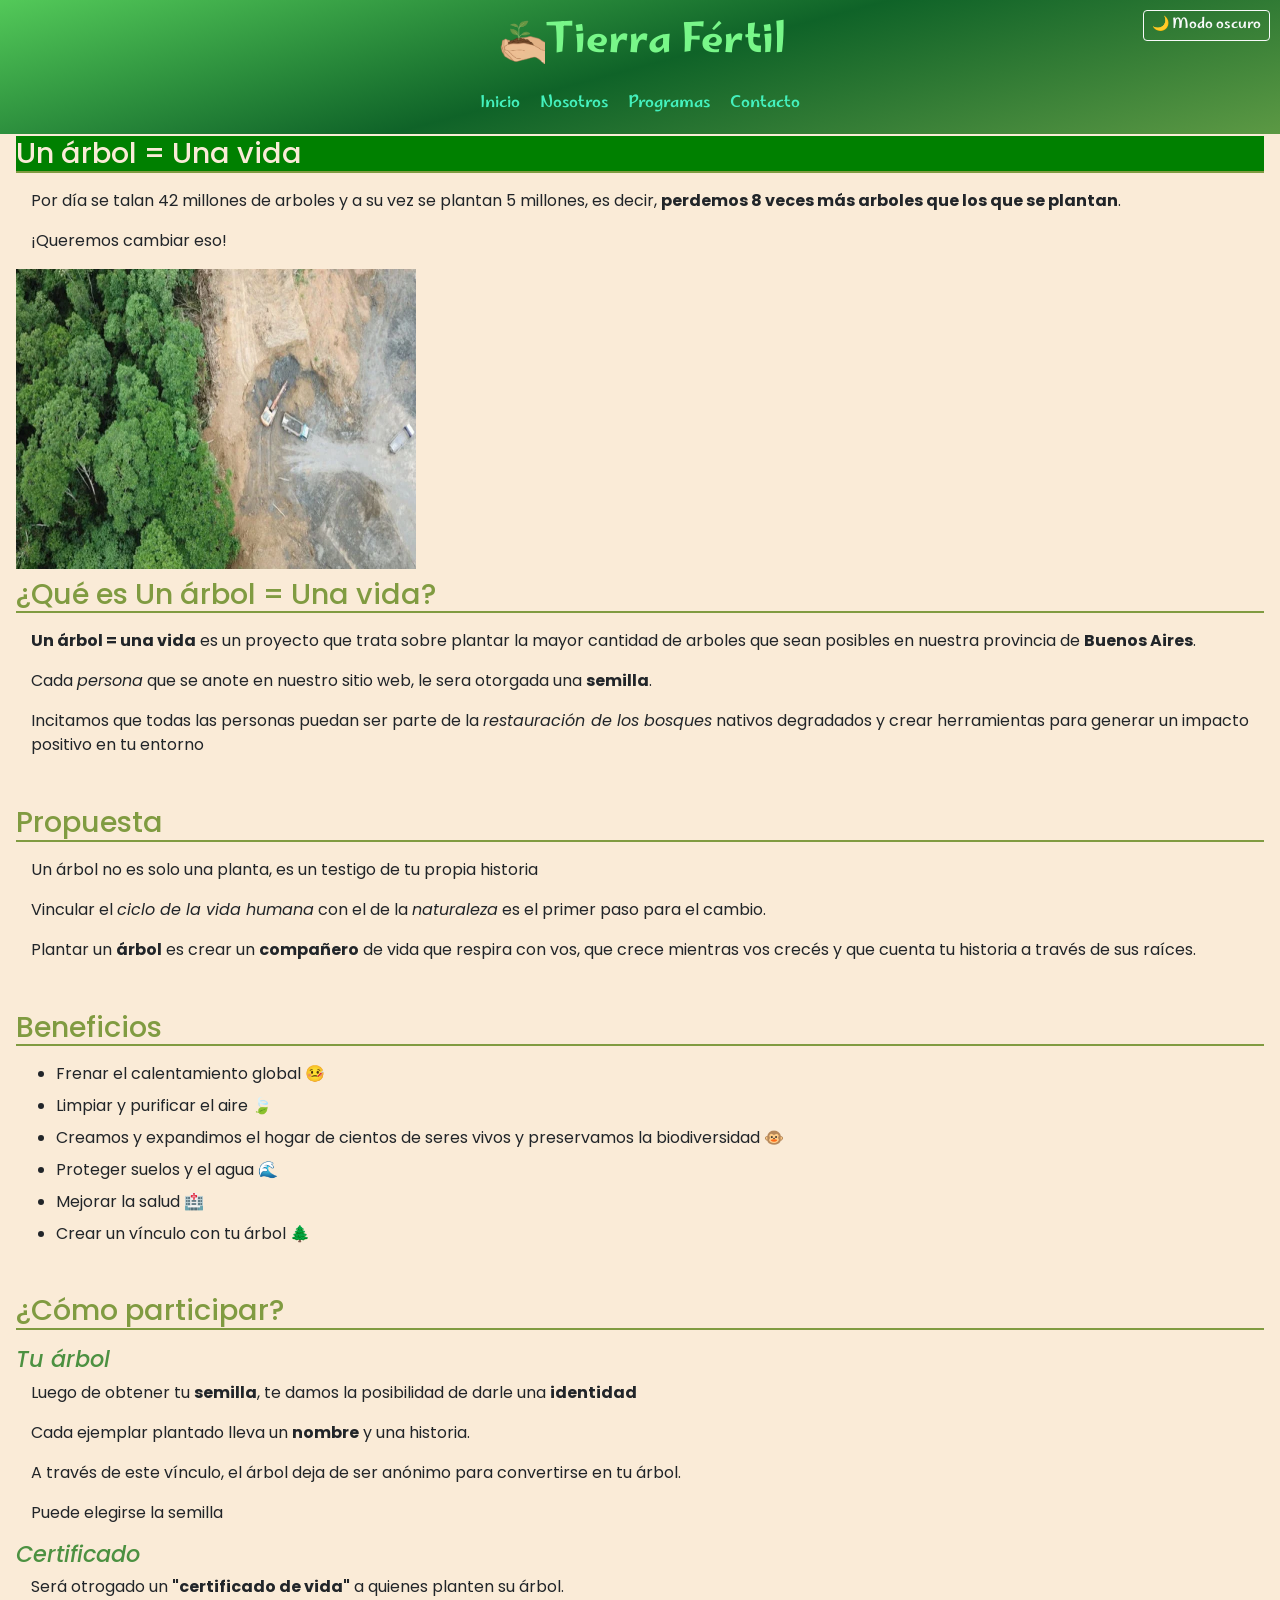
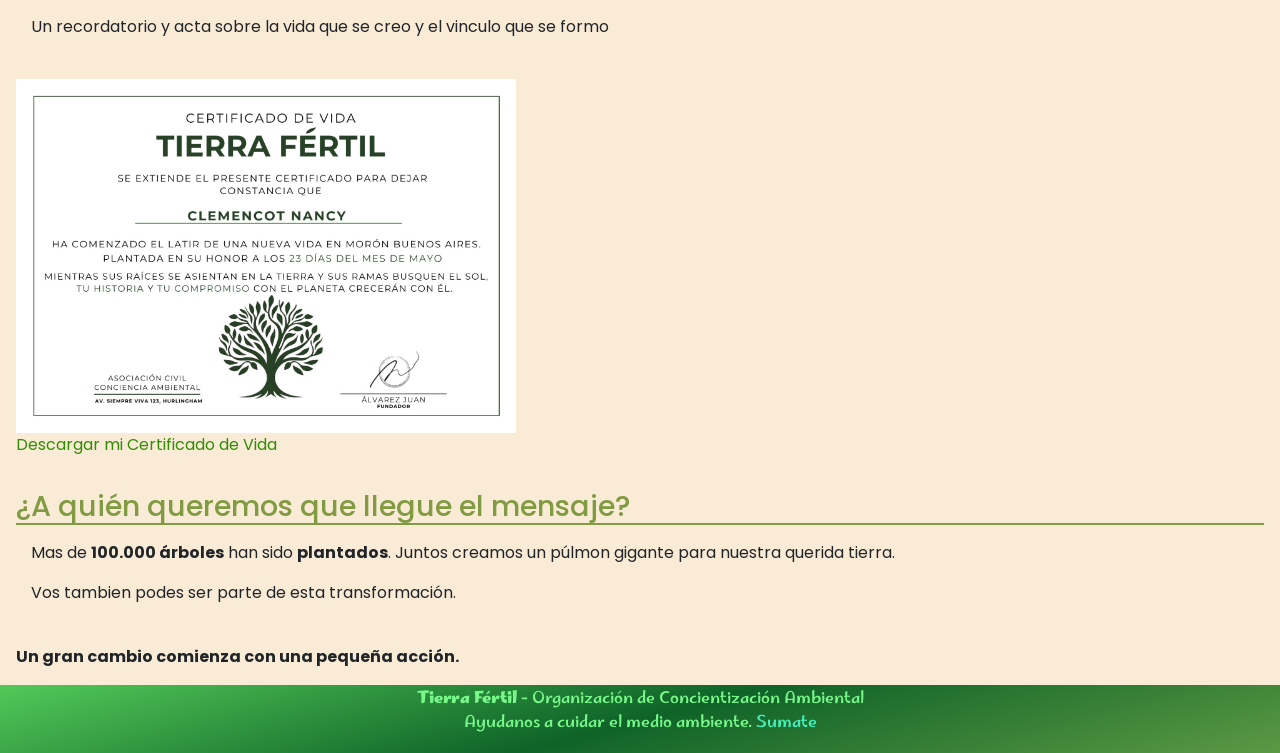
==== commit 26104a39: "fix: Cambio de position al header" ====
--- a/arbol.html
+++ b/arbol.html
@@ -15,7 +15,7 @@
     </head>
 
 <body>
-    <header class="fixed-top encabezado">
+    <header class="fixed-top encabezado position-absolute">
             <div class="d-flex align-items-center justify-content-center">
                 <img src="imagenes/LogoONG.png" alt="Logo Tierra Fértil" width="50" height="50" class="logo">
                 <h1 class="d-none d-lg-block text-center pt-3">
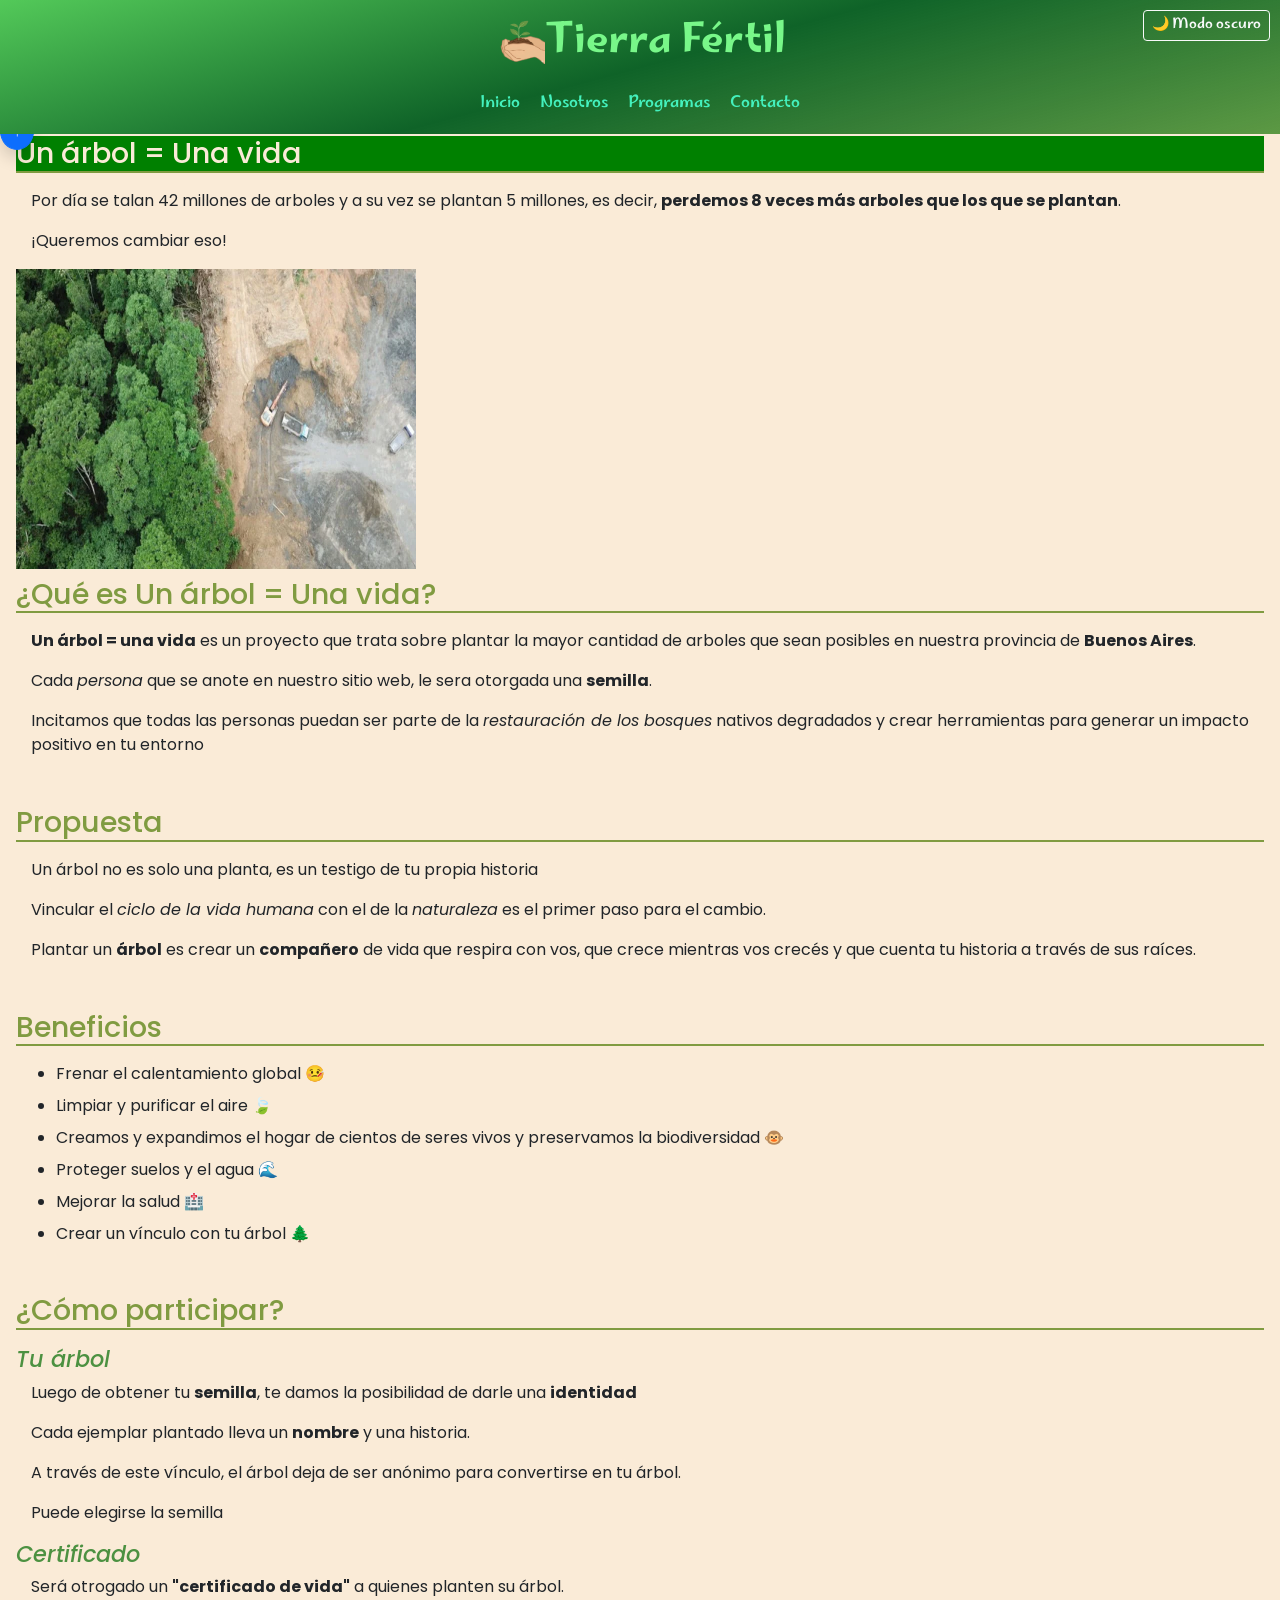
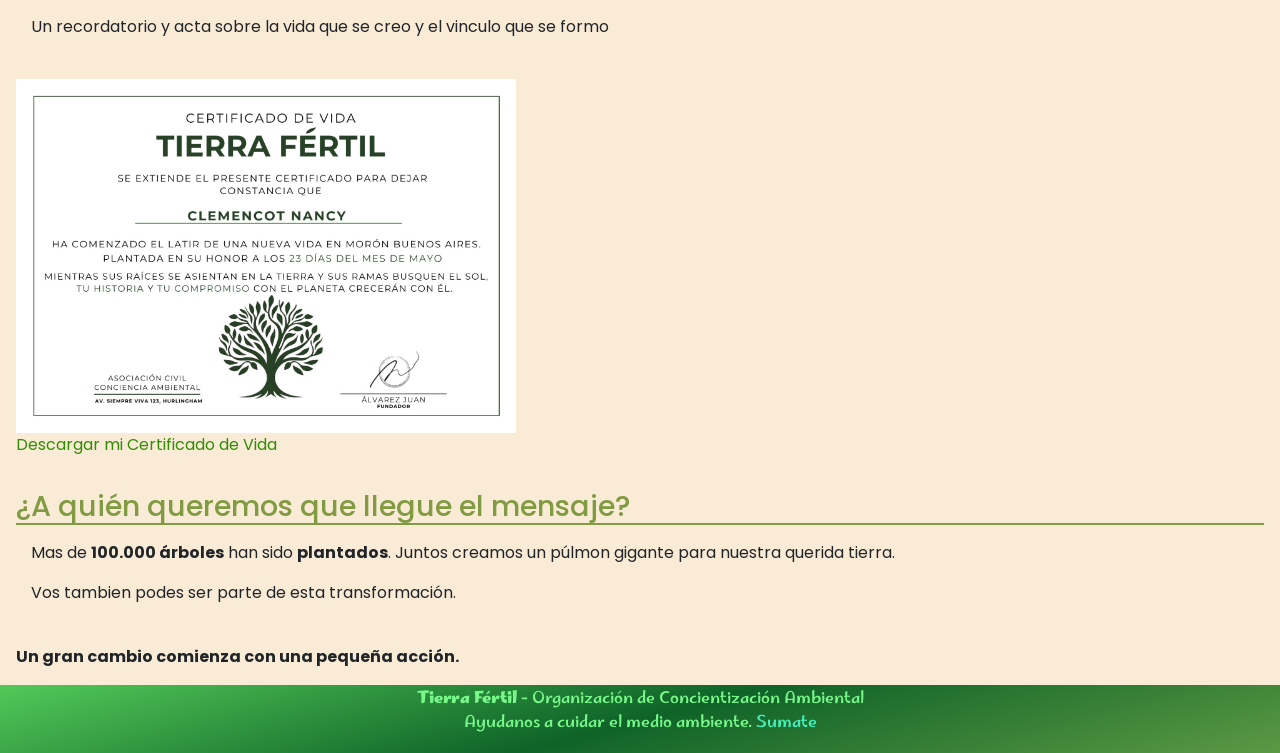
==== commit 78cf0274: "feat: agrego boton para volver arriba" ====
--- a/arbol.html
+++ b/arbol.html
@@ -15,7 +15,7 @@
     </head>
 
 <body>
-    <header class="fixed-top encabezado position-absolute">
+    <header id="inicio" class="fixed-top encabezado position-absolute">
             <div class="d-flex align-items-center justify-content-center">
                 <img src="imagenes/LogoONG.png" alt="Logo Tierra Fértil" width="50" height="50" class="logo">
                 <h1 class="d-none d-lg-block text-center pt-3">
@@ -219,6 +219,11 @@
                 Ayudanos a cuidar el medio ambiente. <a href="contacto.html">Sumate</a> <br>
             </p>
         </footer>
+
+<a href="#inicio" id="btn-volver-arriba" class="btn btn-primary rounded-circle position-fixed shadow d-none d-md-flex align-items-center justify-content-center btn-subir">
+    <span class="flechita-icono">↑</span>
+</a>
+
         <script src='https://cdn.jsdelivr.net/npm/bootstrap@5.3.3/dist/js/bootstrap.bundle.min.js'> </script>
         <script src="js/main.js"></script>
     </body>
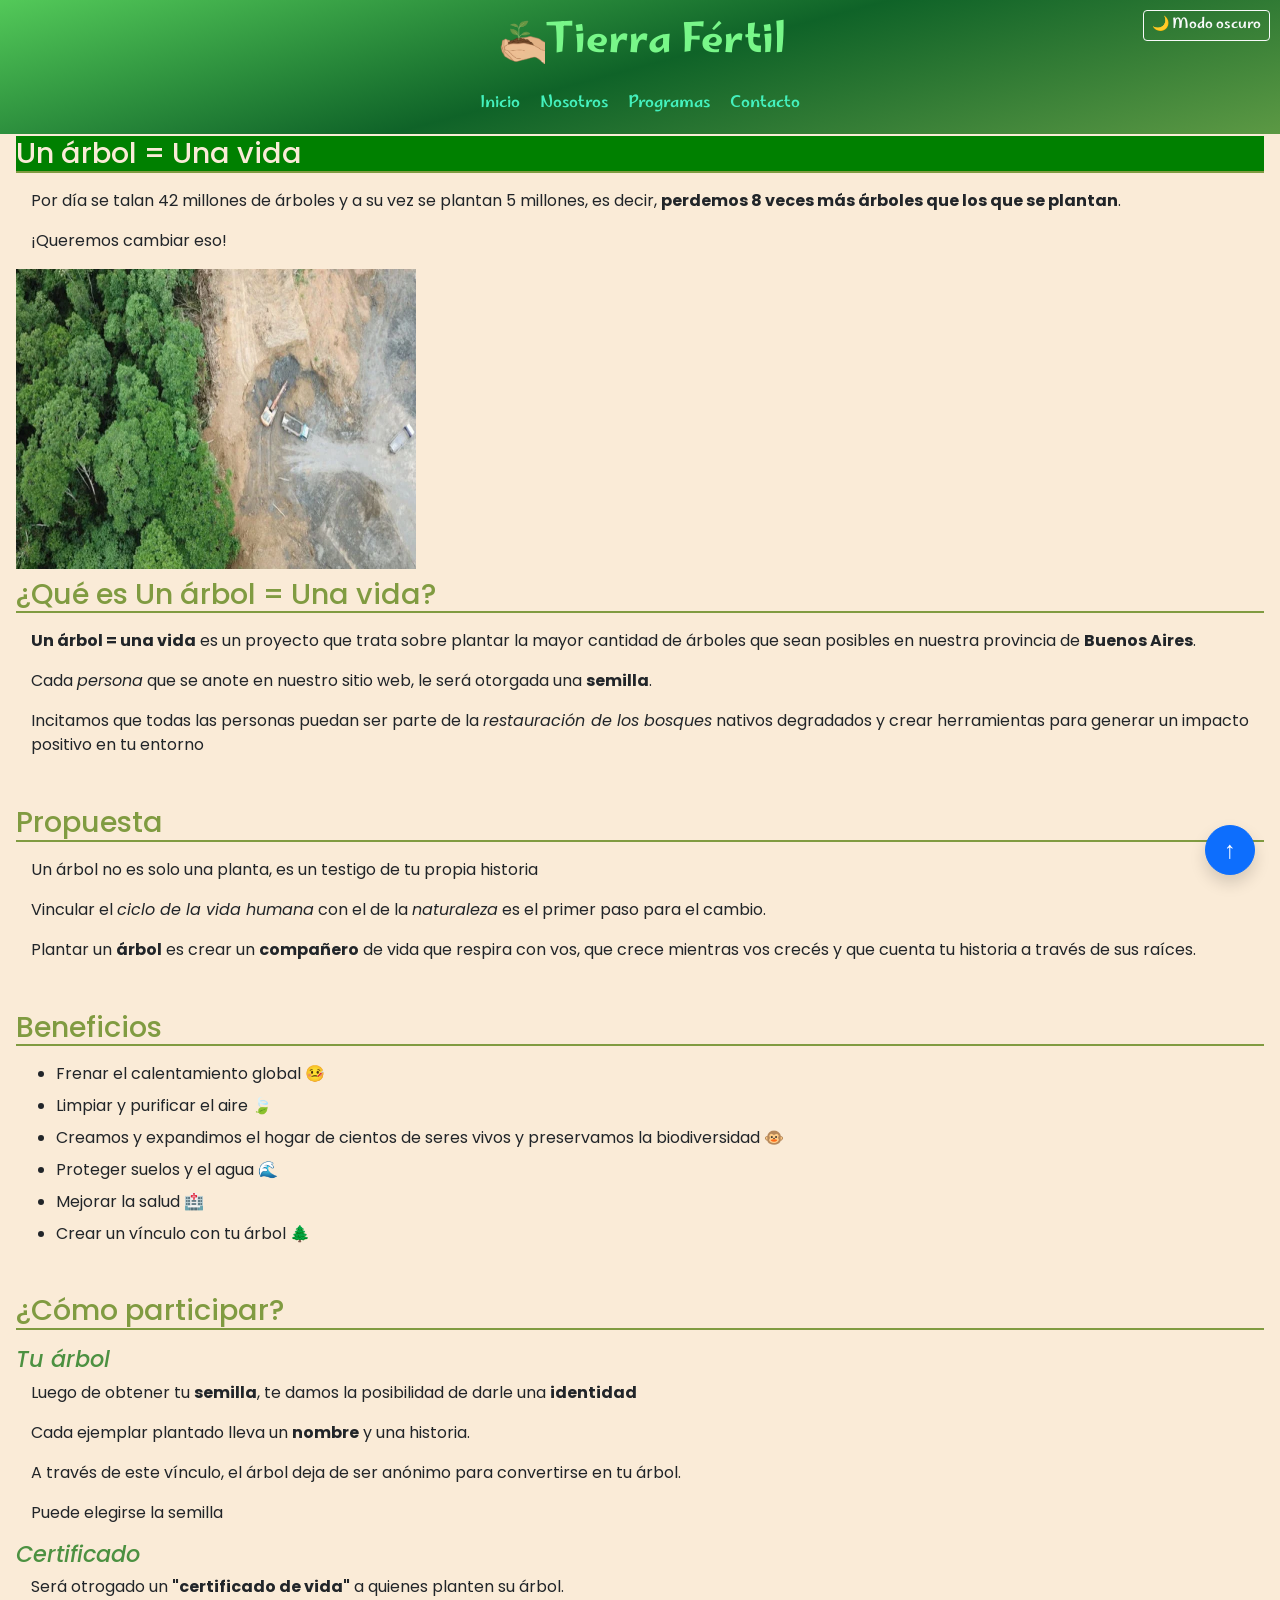
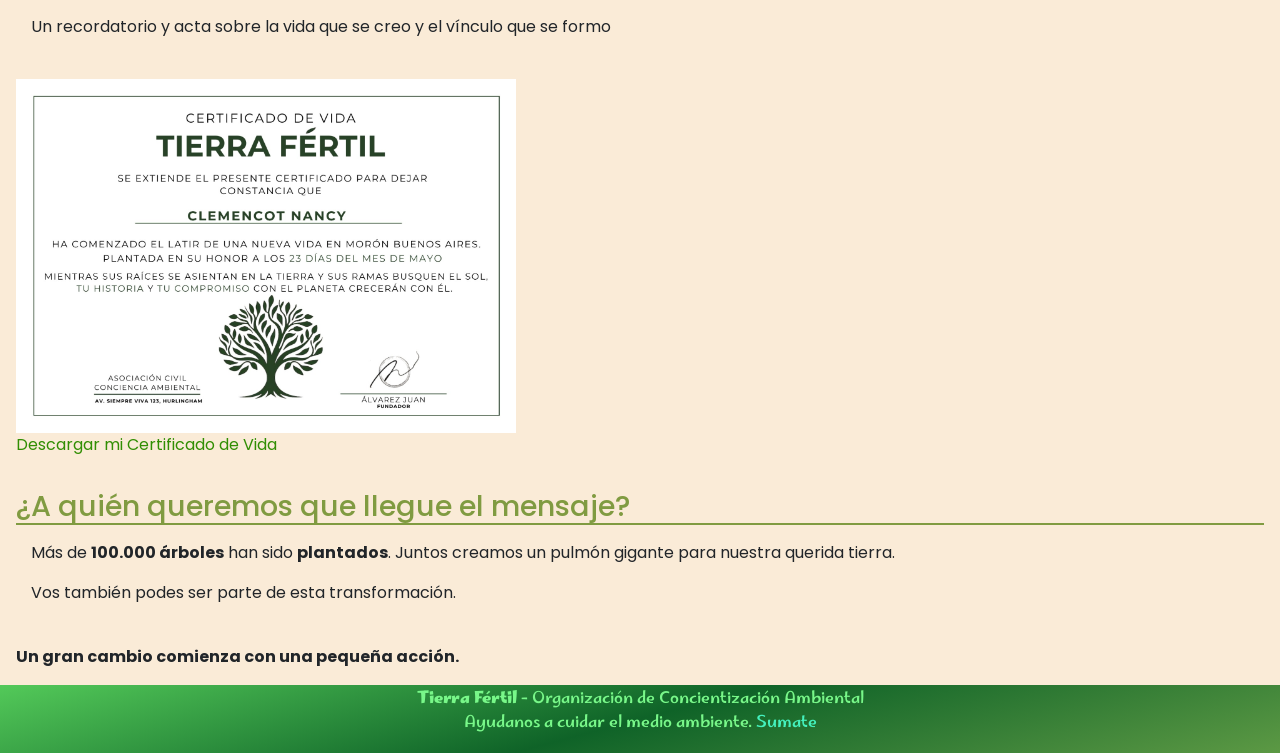
==== commit cd5210ca: "fix: Corregí faltas de ortografía" ====
--- a/arbol.html
+++ b/arbol.html
@@ -76,8 +76,8 @@
         <h2 class="titulo" >Un árbol = Una vida</h2>
 
                 <p>
-                    Por día se talan 42 millones de arboles y a su vez se plantan 5 millones, es decir,
-                    <strong>perdemos 8 veces más arboles que los que se plantan</strong>.
+                    Por día se talan 42 millones de árboles y a su vez se plantan 5 millones, es decir,
+                    <strong>perdemos 8 veces más árboles que los que se plantan</strong>.
                 </p>
 
                 <p>
@@ -86,20 +86,20 @@
 
         <section>
                 
-                <img src="imagenes/deforestacion" alt="fotografia de una deforestación masiva de un bosque"
+                <img src="imagenes/deforestacion" alt="Fotografía de una deforestación masiva de un bosque"
                  width="400" height="300">
 
                 <br>
             <h2>¿Qué es Un árbol = Una vida?</h2>
 
              <p>
-                <strong>Un árbol = una vida</strong> es un proyecto que trata sobre plantar la mayor cantidad de arboles 
+                <strong>Un árbol = una vida</strong> es un proyecto que trata sobre plantar la mayor cantidad de árboles 
                 que sean posibles en nuestra provincia de <strong>Buenos Aires</strong>.
              </p>
 
              <p>
                 Cada <em>persona</em> que se anote en nuestro sitio web, 
-                le sera otorgada una <strong>semilla</strong>.
+                le será otorgada una <strong>semilla</strong>.
              </p>
 
              <p>
@@ -176,7 +176,7 @@
                 </p>
 
                 <p>
-                    Un recordatorio y acta sobre la vida que se creo y el vinculo que se formo
+                    Un recordatorio y acta sobre la vida que se creo y el vínculo que se formo
                 </p>
 
                 <br>
@@ -199,12 +199,12 @@
 
                 <h2> ¿A quién queremos que llegue el mensaje? </h2>
                 <p>
-                    Mas de <strong>100.000 árboles</strong> han sido <strong>plantados</strong>. 
-                    Juntos creamos un púlmon gigante para nuestra querida tierra.
-                </p>
-
-                <p>
-                    Vos tambien podes ser parte de esta transformación.
+                    Más de <strong>100.000 árboles</strong> han sido <strong>plantados</strong>. 
+                    Juntos creamos un pulmón gigante para nuestra querida tierra.
+                </p>
+
+                <p>
+                    Vos también podes ser parte de esta transformación.
                 </p>
             <br>
             
--- a/css/estilos.css
+++ b/css/estilos.css
@@ -299,6 +299,22 @@
     text-align: center;
 }
 
+/* Boton para volver arriba */
+.btn-subir {
+    bottom: 25px;
+    right: 25px;
+    width: 50px;
+    height: 50px;
+    z-index: 2000;
+    transition: opacity 0.3s ease, visibility 0.3s ease;
+}
+
+.flechita-icono {
+    font-size: 24px;
+    color: white;
+    line-height: 1;
+}
+
 /* Publicaciones */
 
 .containerCards {
@@ -415,14 +431,14 @@
 
 /* Bootstrap - personalizaciones */
 .boton{
-    color: var(--color-acento) !important;
-    border-color: var(--color-acento)!important;
+    color: var(--color-acento);
+    border-color: var(--color-acento);
 }
 
 .boton:hover {
-    background-color: var(--color-acento)!important;
-    color: #fff !important;
-    border-color: var(--color-acento) !important;
+    background-color: var(--color-acento);
+    color: #fff;
+    border-color: var(--color-acento);
 }
 
 /* Colores para la validacion del formulario*/
